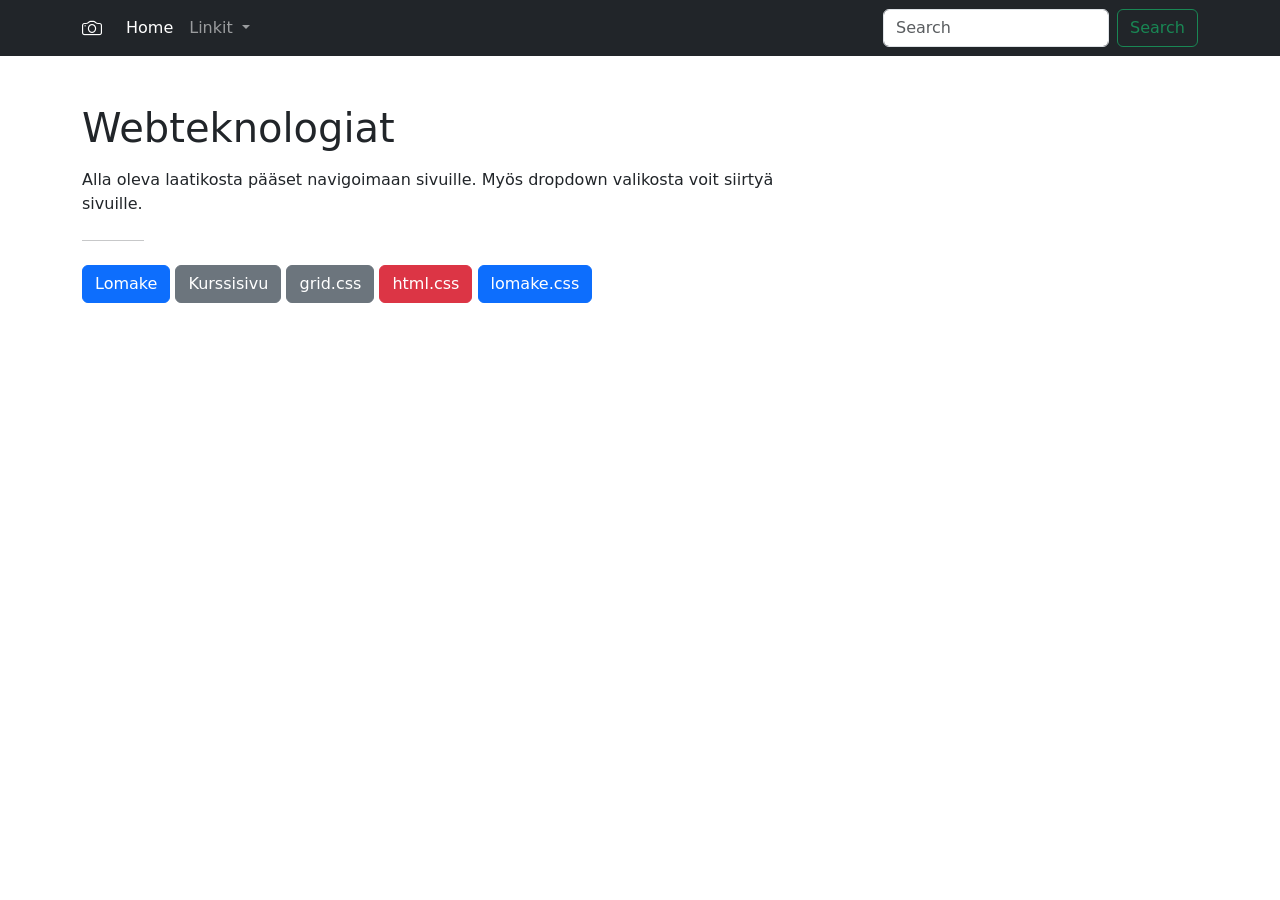
==== bootsrap/index.html @ ca5e43de "Add files via upload" ====
<!doctype html>
<html lang="en">

<head>
    <meta charset="utf-8">
    <meta name="viewport" content="width=device-width, initial-scale=1">
    <title>Bootstrap demo</title>
    <link href="https://cdn.jsdelivr.net/npm/bootstrap@5.3.8/dist/css/bootstrap.min.css" rel="stylesheet"
        integrity="sha384-sRIl4kxILFvY47J16cr9ZwB07vP4J8+LH7qKQnuqkuIAvNWLzeN8tE5YBujZqJLB" crossorigin="anonymous">
    <link rel="stylesheet" href="styles.css">
    <link rel="stylesheet" href="https://cdn.jsdelivr.net/npm/bootstrap-icons@1.11.3/font/bootstrap-icons.css"
        integrity="sha384-tViUnnbYAV00FLIhhi3v/dWt3Jxw4gZQcNoSCxCIFNJVCx7/D55/wXsrNIRANwdD" crossorigin="anonymous">
</head>

<body>
    <nav class="navbar navbar-expand-lg navbar-dark bg-dark">
        <div class="container">
            <a class="navbar-brand" href="#"><i class="bi bi-camera"></i></a>
            <button class="navbar-toggler" type="button" data-bs-toggle="collapse"
                data-bs-target="#navbarSupportedContent" aria-controls="navbarSupportedContent" aria-expanded="false"
                aria-label="Toggle navigation">
                <span class="navbar-toggler-icon"></span>
            </button>
            <div class="collapse navbar-collapse" id="navbarSupportedContent">
                <ul class="navbar-nav me-auto mb-2 mb-lg-0">
                    <li class="nav-item">
                        <a class="nav-link active" aria-current="page" href="#">Home</a>
                    </li>
                    <li class="nav-item dropdown">
                        <a class="nav-link dropdown-toggle" href="#" id="navbarDropdown" role="button"
                            data-bs-toggle="dropdown" aria-expanded="false">
                            Linkit
                        </a>
                        <ul class="dropdown-menu" aria-labelledby="navbarDropdown">
                            <li><a class="dropdown-item" href="lomake.html">Lomake</a></li>
                            <li><a class="dropdown-item" href="html.html">Kurssisivut</a></li>
                            <li>
                                
                        </ul>
                    </li>
                </ul>
                <form class="d-flex" role="search">
                    <input class="form-control me-2" type="search" placeholder="Search" aria-label="Search">
                    <button class="btn btn-outline-success" type="submit">Search</button>
                </form>
            </div>
        </div>
    </nav>

    <div class="container my-5">
        <h1>Webteknologiat</h1>
        <div class="col-lg-8 px-0">
            <p class="fs-5"></p>
            <p>Alla oleva laatikosta pääset navigoimaan sivuille. Myös dropdown valikosta voit siirtyä sivuille.</p>

            <hr class="col-1 my-4">

            <a href="lomake.html" class="btn btn-primary">Lomake</a>
            <a href="html.html" class="btn btn-secondary">Kurssisivu</a>
            <a href="css3/grid.css" class="btn btn-secondary">grid.css</a>
            <a href="css3/html.css" class="btn btn-danger">html.css</a>
            <a href="css3/lomake.css" class="btn btn-primary">lomake.css</a>
        </div>
    </div>

    <script src="https://cdn.jsdelivr.net/npm/bootstrap@5.3.8/dist/js/bootstrap.bundle.min.js"
        integrity="sha384-FKyoEForCGlyvwx9Hj09JcYn3nv7wiPVlz7YYwJrWVcXK/BmnVDxM+D2scQbITxI"
        crossorigin="anonymous"></script>
    <script src="main.js"></script>
</body>

</html>
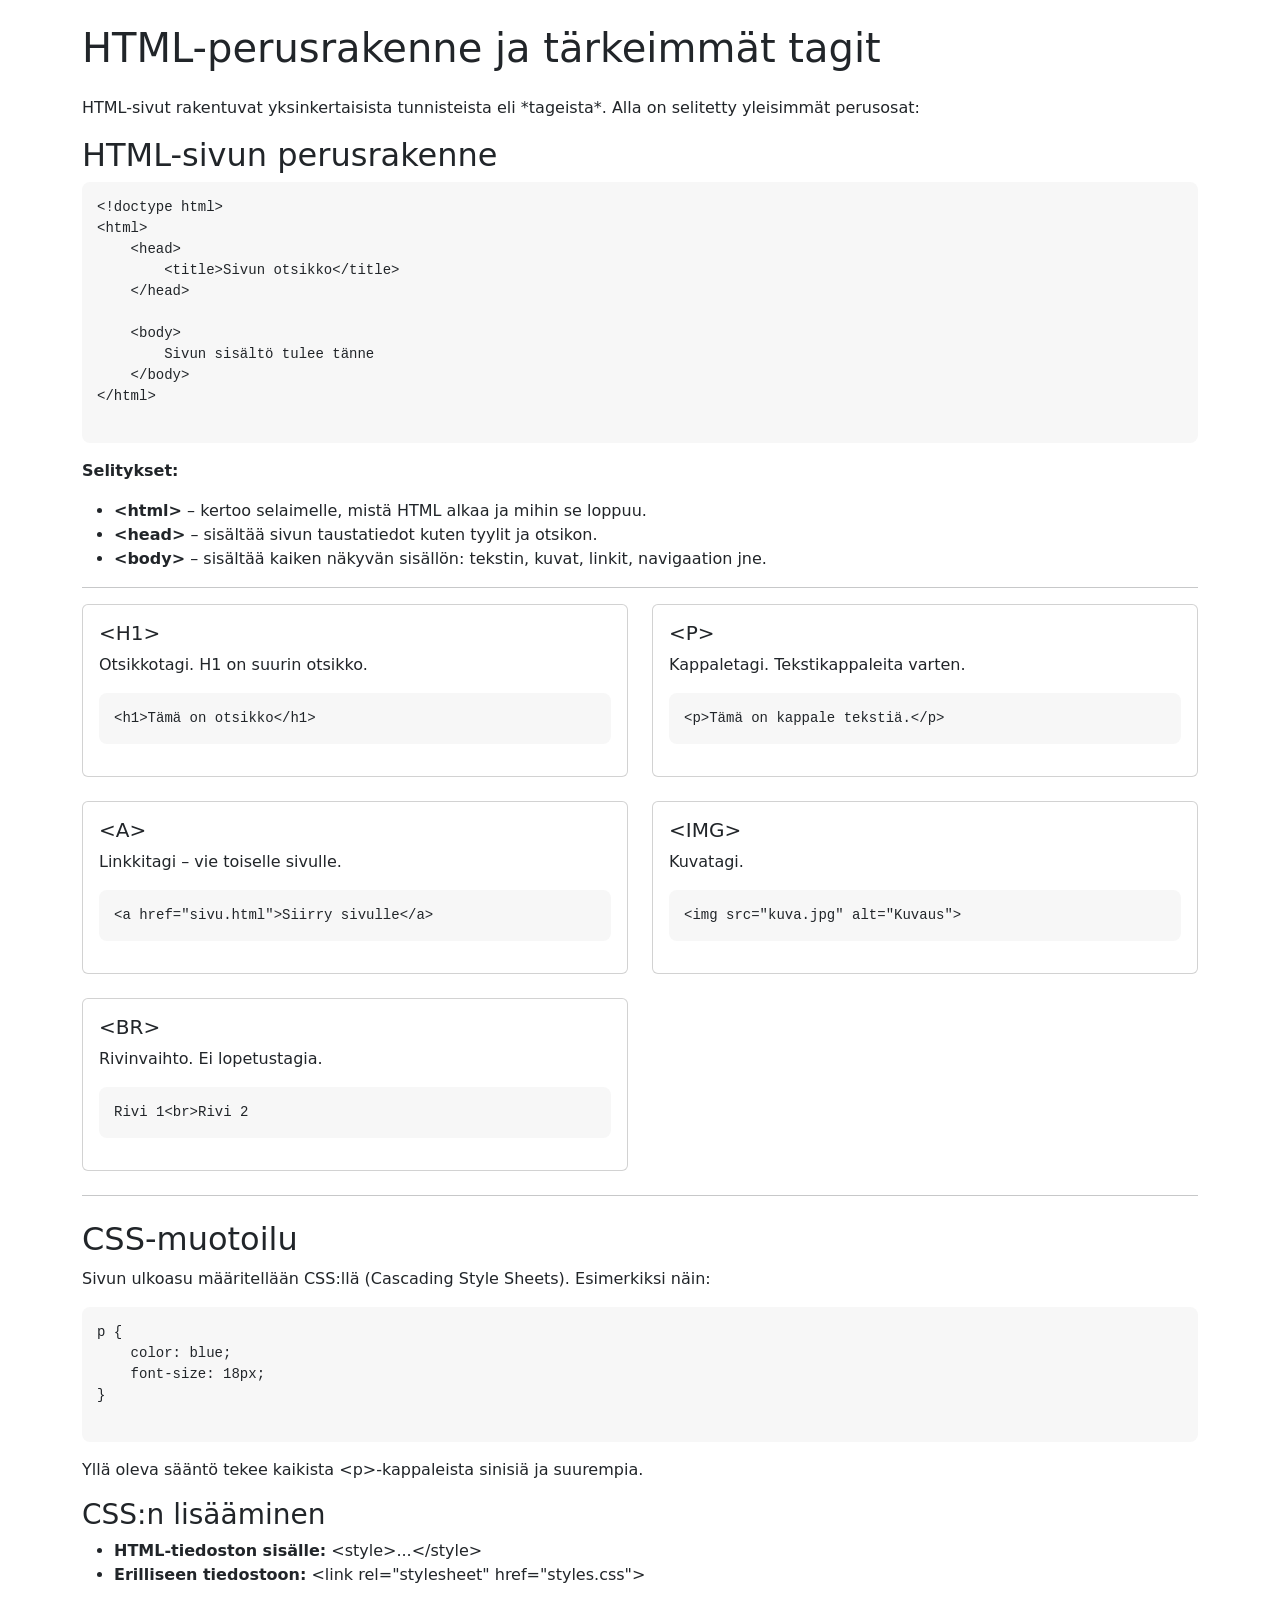
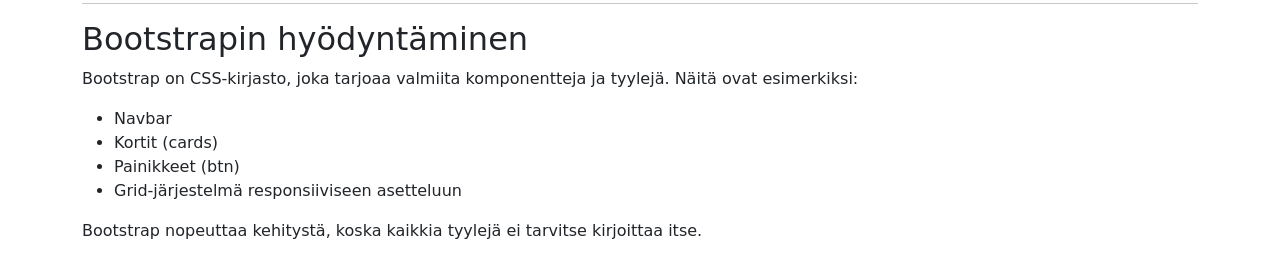
==== commit cb504108: "Revise Bootstrap demo page structure and content Updated the HTML structure and content for the Boot" ====
--- a/bootsrap/index.html
+++ b/bootsrap/index.html
@@ -1,72 +1,187 @@
 <!doctype html>
-<html lang="en">
+<html lang="fi">
 
 <head>
     <meta charset="utf-8">
     <meta name="viewport" content="width=device-width, initial-scale=1">
-    <title>Bootstrap demo</title>
-    <link href="https://cdn.jsdelivr.net/npm/bootstrap@5.3.8/dist/css/bootstrap.min.css" rel="stylesheet"
-        integrity="sha384-sRIl4kxILFvY47J16cr9ZwB07vP4J8+LH7qKQnuqkuIAvNWLzeN8tE5YBujZqJLB" crossorigin="anonymous">
-    <link rel="stylesheet" href="styles.css">
-    <link rel="stylesheet" href="https://cdn.jsdelivr.net/npm/bootstrap-icons@1.11.3/font/bootstrap-icons.css"
-        integrity="sha384-tViUnnbYAV00FLIhhi3v/dWt3Jxw4gZQcNoSCxCIFNJVCx7/D55/wXsrNIRANwdD" crossorigin="anonymous">
+    <title>HTML-opetussivu</title>
+
+    <!-- Bootstrap CSS -->
+    <link href="https://cdn.jsdelivr.net/npm/bootstrap@5.3.8/dist/css/bootstrap.min.css" rel="stylesheet">
+
+    <style>
+        pre {
+            background: #f7f7f7;
+            padding: 15px;
+            border-radius: 8px;
+        }
+    </style>
 </head>
 
 <body>
-    <nav class="navbar navbar-expand-lg navbar-dark bg-dark">
+
+    <!-- NAVbar navbar-expand-lg navbar-dark bg-dark">
         <div class="container">
-            <a class="navbar-brand" href="#"><i class="bi bi-camera"></i></a>
+            #HTML-Opas</a>
             <button class="navbar-toggler" type="button" data-bs-toggle="collapse"
-                data-bs-target="#navbarSupportedContent" aria-controls="navbarSupportedContent" aria-expanded="false"
+                data-bs-target="#navbar" aria-controls="navbar" aria-expanded="false"
                 aria-label="Toggle navigation">
                 <span class="navbar-toggler-icon"></span>
             </button>
-            <div class="collapse navbar-collapse" id="navbarSupportedContent">
-                <ul class="navbar-nav me-auto mb-2 mb-lg-0">
-                    <li class="nav-item">
-                        <a class="nav-link active" aria-current="page" href="#">Home</a>
-                    </li>
-                    <li class="nav-item dropdown">
-                        <a class="nav-link dropdown-toggle" href="#" id="navbarDropdown" role="button"
-                            data-bs-toggle="dropdown" aria-expanded="false">
-                            Linkit
-                        </a>
-                        <ul class="dropdown-menu" aria-labelledby="navbarDropdown">
-                            <li><a class="dropdown-item" href="lomake.html">Lomake</a></li>
-                            <li><a class="dropdown-item" href="html.html">Kurssisivut</a></li>
-                            <li>
-                                
-                        </ul>
-                    </li>
+
+            <div class="collapse navbar-collapse" id="navbar">
+                <ul class="navbar-nav me-auto">
+                    <li class="nav-item">index.htmlEtusivu</a></li>
+                    <li class="nav-item">lomake.htmlLomake</a></li>
+                    <li class="nav-item">html.htmlHTML-sivu</a></li>
                 </ul>
-                <form class="d-flex" role="search">
-                    <input class="form-control me-2" type="search" placeholder="Search" aria-label="Search">
-                    <button class="btn btn-outline-success" type="submit">Search</button>
-                </form>
             </div>
         </div>
     </nav>
 
-    <div class="container my-5">
-        <h1>Webteknologiat</h1>
-        <div class="col-lg-8 px-0">
-            <p class="fs-5"></p>
-            <p>Alla oleva laatikosta pääset navigoimaan sivuille. Myös dropdown valikosta voit siirtyä sivuille.</p>
+    <!-- SISÄLTÖ -->
+    <div class="container my-4">
 
-            <hr class="col-1 my-4">
+        <h1 class="mb-4">HTML-perusrakenne ja tärkeimmät tagit</h1>
 
-            <a href="lomake.html" class="btn btn-primary">Lomake</a>
-            <a href="html.html" class="btn btn-secondary">Kurssisivu</a>
-            <a href="css3/grid.css" class="btn btn-secondary">grid.css</a>
-            <a href="css3/html.css" class="btn btn-danger">html.css</a>
-            <a href="css3/lomake.css" class="btn btn-primary">lomake.css</a>
+        <p>
+            HTML-sivut rakentuvat yksinkertaisista tunnisteista eli *tageista*.  
+            Alla on selitetty yleisimmät perusosat:
+        </p>
+
+        <!-- HTML-perusrakenne -->
+        <h2>HTML-sivun perusrakenne</h2>
+
+        <pre>
+&lt;!doctype html&gt;
+&lt;html&gt;
+    &lt;head&gt;
+        &lt;title&gt;Sivun otsikko&lt;/title&gt;
+    &lt;/head&gt;
+
+    &lt;body&gt;
+        Sivun sisältö tulee tänne
+    &lt;/body&gt;
+&lt;/html&gt;
+        </pre>
+
+        <p><strong>Selitykset:</strong></p>
+        <ul>
+            <li><strong>&lt;html&gt;</strong> – kertoo selaimelle, mistä HTML alkaa ja mihin se loppuu.</li>
+            <li><strong>&lt;head&gt;</strong> – sisältää sivun taustatiedot kuten tyylit ja otsikon.</li>
+            <li><strong>&lt;body&gt;</strong> – sisältää kaiken näkyvän sisällön: tekstin, kuvat, linkit, navigaation jne.</li>
+        </ul>
+
+        <hr>
+
+        <!-- Kortit tageille -->
+        <div class="row row-cols-1 row-cols-md-2 g-4">
+
+            <div class="col">
+                <div class="card h-100">
+                    <div class="card-body">
+                        <h5 class="card-title">&lt;H1&gt;</h5>
+                        <p class="card-text">Otsikkotagi. H1 on suurin otsikko.</p>
+                        <pre>&lt;h1&gt;Tämä on otsikko&lt;/h1&gt;</pre>
+                    </div>
+                </div>
+            </div>
+
+            <div class="col">
+                <div class="card h-100">
+                    <div class="card-body">
+                        <h5 class="card-title">&lt;P&gt;</h5>
+                        <p class="card-text">Kappaletagi. Tekstikappaleita varten.</p>
+                        <pre>&lt;p&gt;Tämä on kappale tekstiä.&lt;/p&gt;</pre>
+                    </div>
+                </div>
+            </div>
+
+            <div class="col">
+                <div class="card h-100">
+                    <div class="card-body">
+                        <h5 class="card-title">&lt;A&gt;</h5>
+                        <p class="card-text">Linkkitagi – vie toiselle sivulle.</p>
+                        <pre>&lt;a href="sivu.html"&gt;Siirry sivulle&lt;/a&gt;</pre>
+                    </div>
+                </div>
+            </div>
+
+            <div class="col">
+                <div class="card h-100">
+                    <div class="card-body">
+                        <h5 class="card-title">&lt;IMG&gt;</h5>
+                        <p class="card-text">Kuvatagi.</p>
+                        <pre>&lt;img src="kuva.jpg" alt="Kuvaus"&gt;</pre>
+                    </div>
+                </div>
+            </div>
+
+            <div class="col">
+                <div class="card h-100">
+                    <div class="card-body">
+                        <h5 class="card-title">&lt;BR&gt;</h5>
+                        <p class="card-text">Rivinvaihto. Ei lopetustagia.</p>
+                        <pre>Rivi 1&lt;br&gt;Rivi 2</pre>
+                    </div>
+                </div>
+            </div>
+
         </div>
+
+        <hr class="my-4">
+
+        <!-- CSS selitys -->
+        <h2>CSS-muotoilu</h2>
+
+        <p>
+            Sivun ulkoasu määritellään CSS:llä (Cascading Style Sheets).  
+            Esimerkiksi näin:
+        </p>
+
+        <pre>
+p {
+    color: blue;
+    font-size: 18px;
+}
+        </pre>
+
+        <p>
+            Yllä oleva sääntö tekee kaikista &lt;p&gt;-kappaleista sinisiä ja suurempia.
+        </p>
+
+        <h3>CSS:n lisääminen</h3>
+        <ul>
+            <li><strong>HTML-tiedoston sisälle:</strong> &lt;style&gt;...&lt;/style&gt;</li>
+            <li><strong>Erilliseen tiedostoon:</strong> &lt;link rel="stylesheet" href="styles.css"&gt;</li>
+        </ul>
+
+        <hr>
+
+        <!-- Bootstrap selitys -->
+        <h2>Bootstrapin hyödyntäminen</h2>
+
+        <p>
+            Bootstrap on CSS-kirjasto, joka tarjoaa valmiita komponentteja ja tyylejä.  
+            Näitä ovat esimerkiksi:
+        </p>
+
+        <ul>
+            <li>Navbar</li>
+            <li>Kortit (cards)</li>
+            <li>Painikkeet (btn)</li>
+            <li>Grid-järjestelmä responsiiviseen asetteluun</li>
+        </ul>
+
+        <p>
+            Bootstrap nopeuttaa kehitystä, koska kaikkia tyylejä ei tarvitse kirjoittaa itse.
+        </p>
+
     </div>
 
-    <script src="https://cdn.jsdelivr.net/npm/bootstrap@5.3.8/dist/js/bootstrap.bundle.min.js"
-        integrity="sha384-FKyoEForCGlyvwx9Hj09JcYn3nv7wiPVlz7YYwJrWVcXK/BmnVDxM+D2scQbITxI"
-        crossorigin="anonymous"></script>
-    <script src="main.js"></script>
+    <!-- Bootstrap JS -->
+    <script src="https://cdn.jsdelivr.net/npm/bootstrap@5.3.8/dist/js/bootstrap.bundle.min.js"></script>
+
 </body>
 
-</html>+</html>
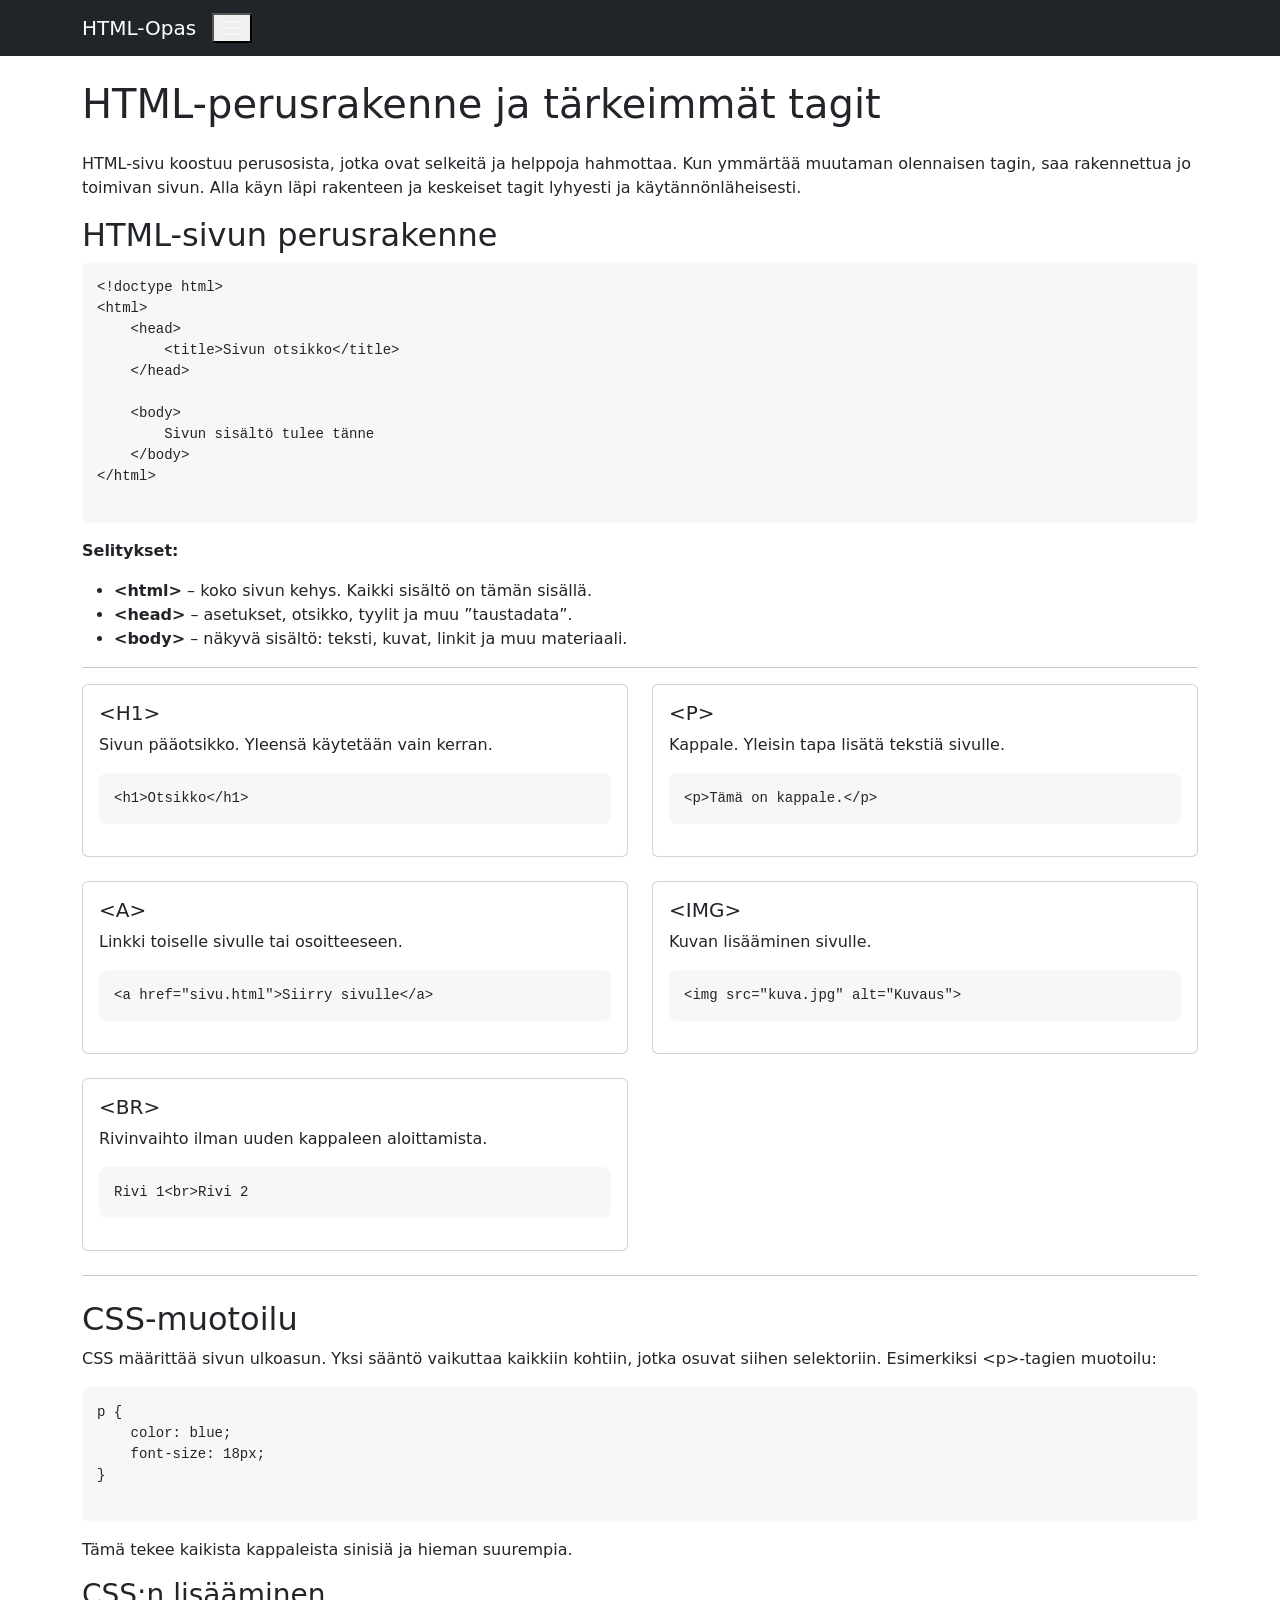
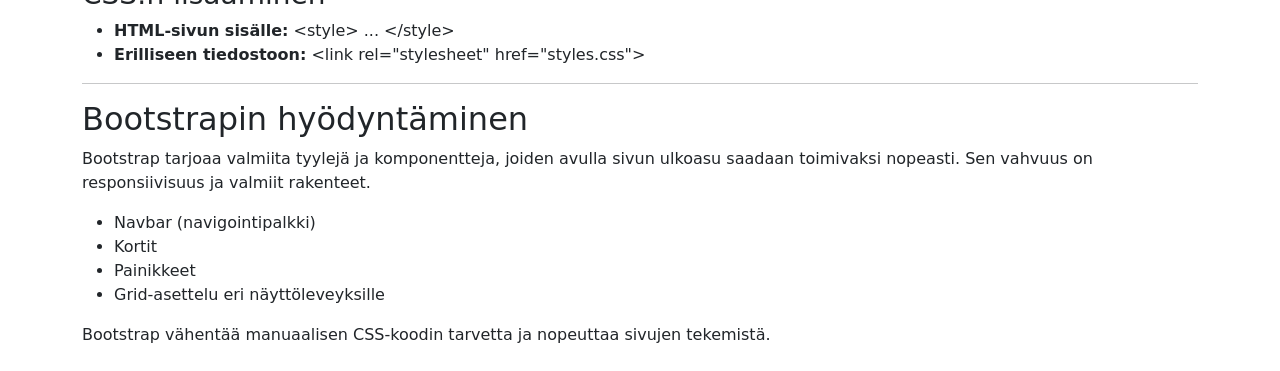
==== commit c2e46a3e: "Valmis bootstrap" ====
--- a/bootsrap/index.html
+++ b/bootsrap/index.html
@@ -20,11 +20,11 @@
 
 <body>
 
-    <!-- NAVbar navbar-expand-lg navbar-dark bg-dark">
+    <!-- NAVIGOINTIPALKki -->
+    <nav class="navbar navbar-expand-lg navbar-dark bg-dark">
         <div class="container">
-            #HTML-Opas</a>
-            <button class="navbar-toggler" type="button" data-bs-toggle="collapse"
-                data-bs-target="#navbar" aria-controls="navbar" aria-expanded="false"
+            <a class="navbar-brand" href="#">HTML-Opas</a>
+            <button class           data-bs-target="#navbar" aria-controls="navbar" aria-expanded="false"
                 aria-label="Toggle navigation">
                 <span class="navbar-toggler-icon"></span>
             </button>
@@ -45,8 +45,9 @@
         <h1 class="mb-4">HTML-perusrakenne ja tärkeimmät tagit</h1>
 
         <p>
-            HTML-sivut rakentuvat yksinkertaisista tunnisteista eli *tageista*.  
-            Alla on selitetty yleisimmät perusosat:
+            HTML-sivu koostuu perusosista, jotka ovat selkeitä ja helppoja hahmottaa.  
+            Kun ymmärtää muutaman olennaisen tagin, saa rakennettua jo toimivan sivun.  
+            Alla käyn läpi rakenteen ja keskeiset tagit lyhyesti ja käytännönläheisesti.
         </p>
 
         <!-- HTML-perusrakenne -->
@@ -67,9 +68,9 @@
 
         <p><strong>Selitykset:</strong></p>
         <ul>
-            <li><strong>&lt;html&gt;</strong> – kertoo selaimelle, mistä HTML alkaa ja mihin se loppuu.</li>
-            <li><strong>&lt;head&gt;</strong> – sisältää sivun taustatiedot kuten tyylit ja otsikon.</li>
-            <li><strong>&lt;body&gt;</strong> – sisältää kaiken näkyvän sisällön: tekstin, kuvat, linkit, navigaation jne.</li>
+            <li><strong>&lt;html&gt;</strong> – koko sivun kehys. Kaikki sisältö on tämän sisällä.</li>
+            <li><strong>&lt;head&gt;</strong> – asetukset, otsikko, tyylit ja muu ”taustadata”.</li>
+            <li><strong>&lt;body&gt;</strong> – näkyvä sisältö: teksti, kuvat, linkit ja muu materiaali.</li>
         </ul>
 
         <hr>
@@ -81,8 +82,8 @@
                 <div class="card h-100">
                     <div class="card-body">
                         <h5 class="card-title">&lt;H1&gt;</h5>
-                        <p class="card-text">Otsikkotagi. H1 on suurin otsikko.</p>
-                        <pre>&lt;h1&gt;Tämä on otsikko&lt;/h1&gt;</pre>
+                        <p class="card-text">Sivun pääotsikko. Yleensä käytetään vain kerran.</p>
+                        <pre>&lt;h1&gt;Otsikko&lt;/h1&gt;</pre>
                     </div>
                 </div>
             </div>
@@ -91,8 +92,8 @@
                 <div class="card h-100">
                     <div class="card-body">
                         <h5 class="card-title">&lt;P&gt;</h5>
-                        <p class="card-text">Kappaletagi. Tekstikappaleita varten.</p>
-                        <pre>&lt;p&gt;Tämä on kappale tekstiä.&lt;/p&gt;</pre>
+                        <p class="card-text">Kappale. Yleisin tapa lisätä tekstiä sivulle.</p>
+                        <pre>&lt;p&gt;Tämä on kappale.&lt;/p&gt;</pre>
                     </div>
                 </div>
             </div>
@@ -101,7 +102,7 @@
                 <div class="card h-100">
                     <div class="card-body">
                         <h5 class="card-title">&lt;A&gt;</h5>
-                        <p class="card-text">Linkkitagi – vie toiselle sivulle.</p>
+                        <p class="card-text">Linkki toiselle sivulle tai osoitteeseen.</p>
                         <pre>&lt;a href="sivu.html"&gt;Siirry sivulle&lt;/a&gt;</pre>
                     </div>
                 </div>
@@ -111,7 +112,7 @@
                 <div class="card h-100">
                     <div class="card-body">
                         <h5 class="card-title">&lt;IMG&gt;</h5>
-                        <p class="card-text">Kuvatagi.</p>
+                        <p class="card-text">Kuvan lisääminen sivulle.</p>
                         <pre>&lt;img src="kuva.jpg" alt="Kuvaus"&gt;</pre>
                     </div>
                 </div>
@@ -121,7 +122,7 @@
                 <div class="card h-100">
                     <div class="card-body">
                         <h5 class="card-title">&lt;BR&gt;</h5>
-                        <p class="card-text">Rivinvaihto. Ei lopetustagia.</p>
+                        <p class="card-text">Rivinvaihto ilman uuden kappaleen aloittamista.</p>
                         <pre>Rivi 1&lt;br&gt;Rivi 2</pre>
                     </div>
                 </div>
@@ -135,8 +136,8 @@
         <h2>CSS-muotoilu</h2>
 
         <p>
-            Sivun ulkoasu määritellään CSS:llä (Cascading Style Sheets).  
-            Esimerkiksi näin:
+            CSS määrittää sivun ulkoasun. Yksi sääntö vaikuttaa kaikkiin kohtiin, jotka osuvat siihen selektoriin.  
+            Esimerkiksi &lt;p&gt;-tagien muotoilu:
         </p>
 
         <pre>
@@ -147,12 +148,12 @@
         </pre>
 
         <p>
-            Yllä oleva sääntö tekee kaikista &lt;p&gt;-kappaleista sinisiä ja suurempia.
+            Tämä tekee kaikista kappaleista sinisiä ja hieman suurempia.
         </p>
 
         <h3>CSS:n lisääminen</h3>
         <ul>
-            <li><strong>HTML-tiedoston sisälle:</strong> &lt;style&gt;...&lt;/style&gt;</li>
+            <li><strong>HTML-sivun sisälle:</strong> &lt;style&gt; ... &lt;/style&gt;</li>
             <li><strong>Erilliseen tiedostoon:</strong> &lt;link rel="stylesheet" href="styles.css"&gt;</li>
         </ul>
 
@@ -162,19 +163,19 @@
         <h2>Bootstrapin hyödyntäminen</h2>
 
         <p>
-            Bootstrap on CSS-kirjasto, joka tarjoaa valmiita komponentteja ja tyylejä.  
-            Näitä ovat esimerkiksi:
+            Bootstrap tarjoaa valmiita tyylejä ja komponentteja, joiden avulla sivun ulkoasu saadaan toimivaksi nopeasti.  
+            Sen vahvuus on responsiivisuus ja valmiit rakenteet.
         </p>
 
         <ul>
-            <li>Navbar</li>
-            <li>Kortit (cards)</li>
-            <li>Painikkeet (btn)</li>
-            <li>Grid-järjestelmä responsiiviseen asetteluun</li>
+            <li>Navbar (navigointipalkki)</li>
+            <li>Kortit</li>
+            <li>Painikkeet</li>
+            <li>Grid-asettelu eri näyttöleveyksille</li>
         </ul>
 
         <p>
-            Bootstrap nopeuttaa kehitystä, koska kaikkia tyylejä ei tarvitse kirjoittaa itse.
+            Bootstrap vähentää manuaalisen CSS-koodin tarvetta ja nopeuttaa sivujen tekemistä.
         </p>
 
     </div>
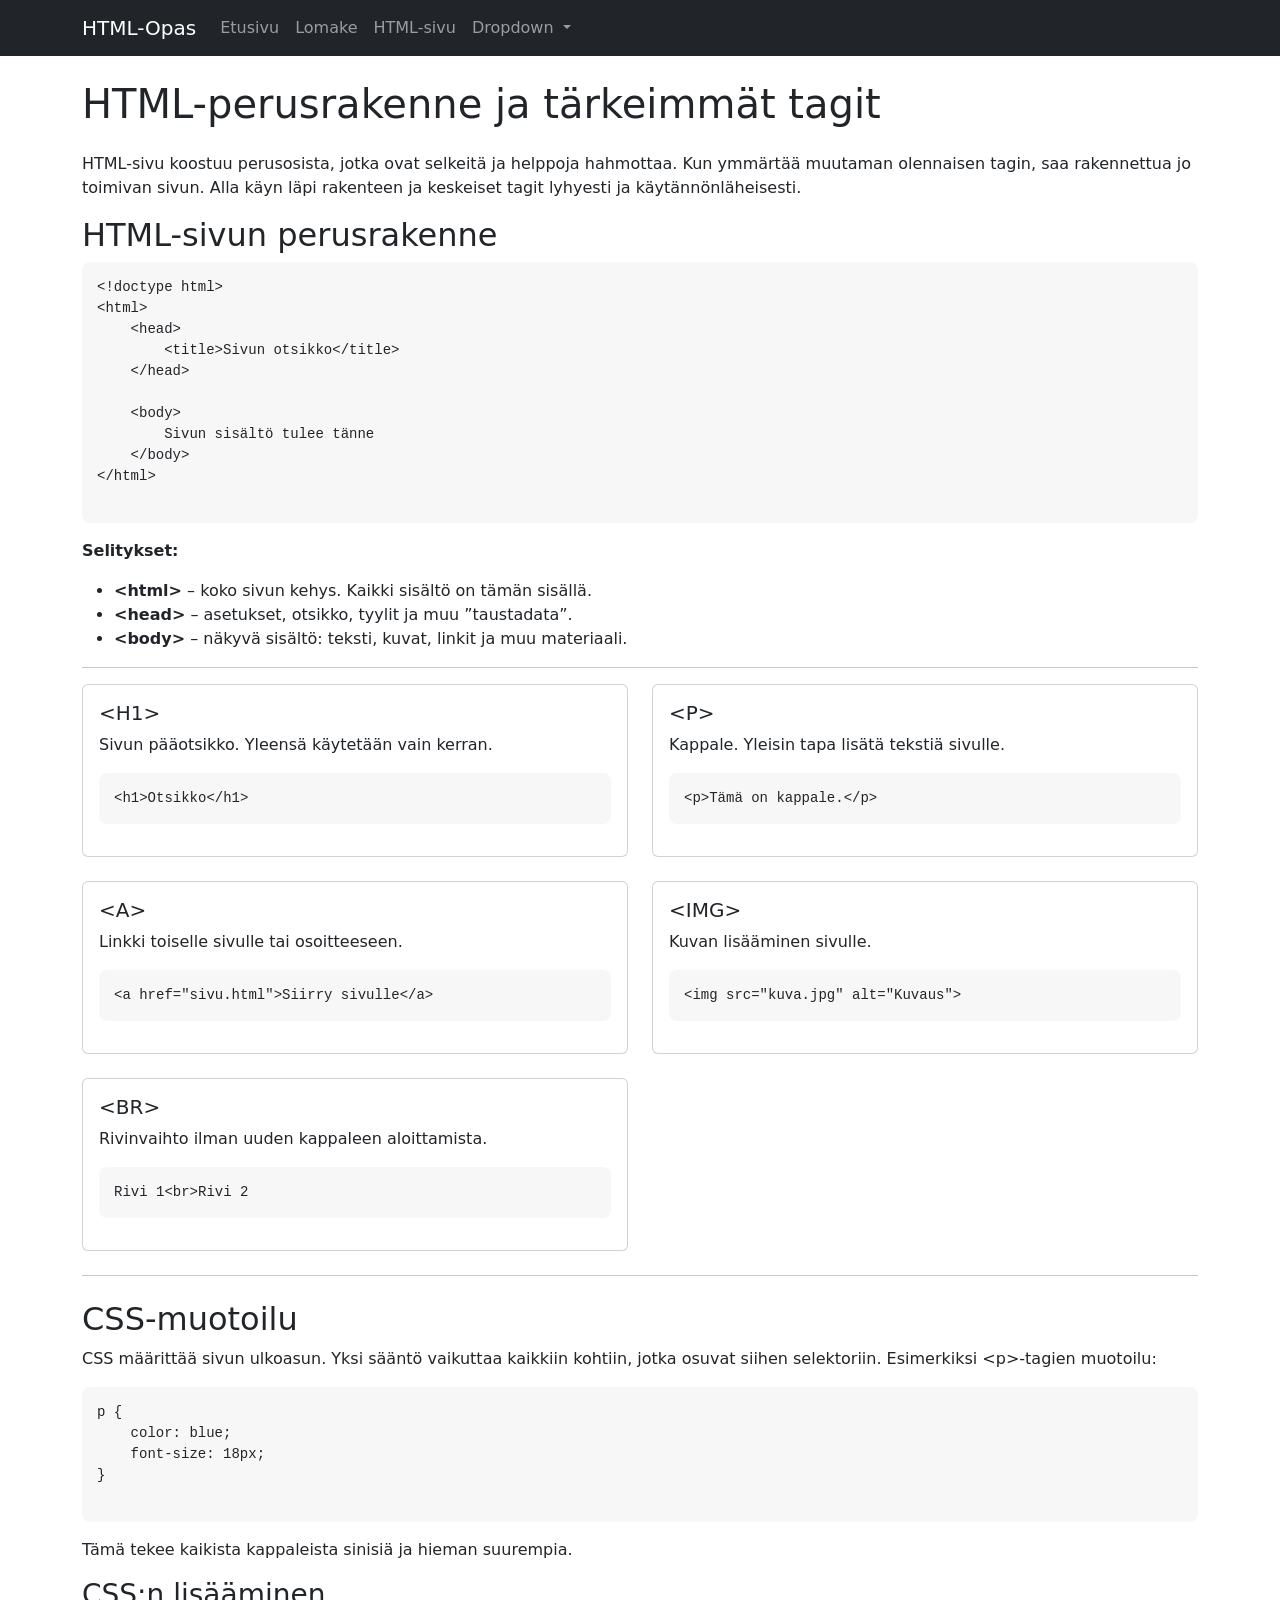
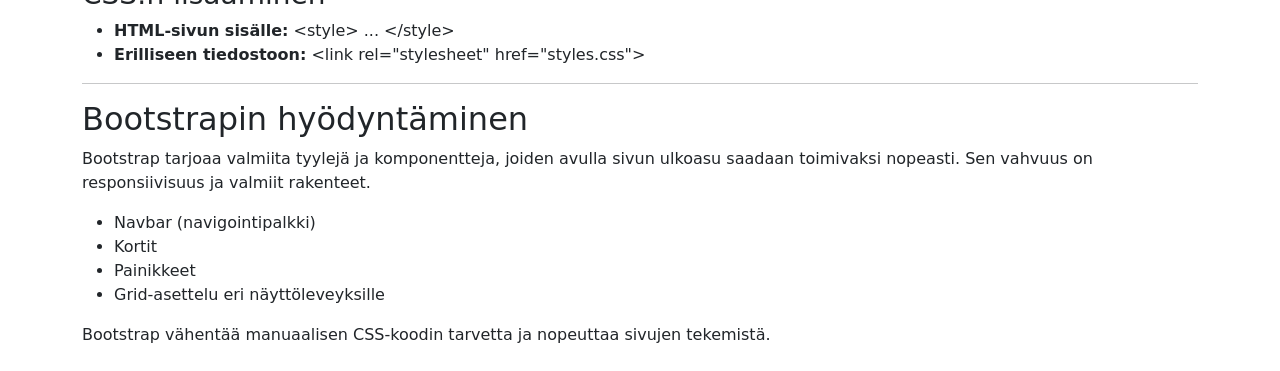
==== commit d7a6afea: "Correct navbar button and add dropdown menu Fixed navbar button class and added dropdown functionali" ====
--- a/bootsrap/index.html
+++ b/bootsrap/index.html
@@ -23,18 +23,46 @@
     <!-- NAVIGOINTIPALKki -->
     <nav class="navbar navbar-expand-lg navbar-dark bg-dark">
         <div class="container">
+
             <a class="navbar-brand" href="#">HTML-Opas</a>
-            <button class           data-bs-target="#navbar" aria-controls="navbar" aria-expanded="false"
-                aria-label="Toggle navigation">
+
+            <!-- TÄMÄ KORJATTU! -->
+            <button class="navbar-toggler" type="button" data-bs-toggle="collapse" data-bs-target="#navbar"
+                aria-controls="navbar" aria-expanded="false" aria-label="Toggle navigation">
                 <span class="navbar-toggler-icon"></span>
             </button>
 
             <div class="collapse navbar-collapse" id="navbar">
+
                 <ul class="navbar-nav me-auto">
-                    <li class="nav-item">index.htmlEtusivu</a></li>
-                    <li class="nav-item">lomake.htmlLomake</a></li>
-                    <li class="nav-item">html.htmlHTML-sivu</a></li>
-                </ul>
+
+                    <li class="nav-item">
+                        <a class="nav-link" href="index.html">Etusivu</a>
+                    </li>
+
+                    <li class="nav-item">
+                        <a class="nav-link" href="lomake.html">Lomake</a>
+                    </li>
+
+                    <li class="nav-item">
+                        <a class="nav-link" href="html.html">HTML-sivu</a>
+                    </li>
+                    <li class="nav-item dropdown">
+                        <a class="nav-link dropdown-toggle" href="#" id="dropdownMenu" role="button"
+                            data-bs-toggle="dropdown" aria-expanded="false">
+                            Dropdown
+                        </a>
+
+                        <ul class="dropdown-menu" aria-labelledby="dropdownMenu">
+                            <li>
+                                <p class="dropdown-item-text" style="white-space: normal; max-width: 250px;">
+                                    Dropdown on avattava valikko, jota käytetään navigaatiossa piilottamaan useita
+                                    valintoja yhden otsikon alle. Bootstrapin omat luokat huolehtivat sen toiminnasta.
+                                </p>
+                            </li>
+                        </ul>
+                    </li>
+
             </div>
         </div>
     </nav>
@@ -45,8 +73,8 @@
         <h1 class="mb-4">HTML-perusrakenne ja tärkeimmät tagit</h1>
 
         <p>
-            HTML-sivu koostuu perusosista, jotka ovat selkeitä ja helppoja hahmottaa.  
-            Kun ymmärtää muutaman olennaisen tagin, saa rakennettua jo toimivan sivun.  
+            HTML-sivu koostuu perusosista, jotka ovat selkeitä ja helppoja hahmottaa.
+            Kun ymmärtää muutaman olennaisen tagin, saa rakennettua jo toimivan sivun.
             Alla käyn läpi rakenteen ja keskeiset tagit lyhyesti ja käytännönläheisesti.
         </p>
 
@@ -136,7 +164,7 @@
         <h2>CSS-muotoilu</h2>
 
         <p>
-            CSS määrittää sivun ulkoasun. Yksi sääntö vaikuttaa kaikkiin kohtiin, jotka osuvat siihen selektoriin.  
+            CSS määrittää sivun ulkoasun. Yksi sääntö vaikuttaa kaikkiin kohtiin, jotka osuvat siihen selektoriin.
             Esimerkiksi &lt;p&gt;-tagien muotoilu:
         </p>
 
@@ -163,7 +191,8 @@
         <h2>Bootstrapin hyödyntäminen</h2>
 
         <p>
-            Bootstrap tarjoaa valmiita tyylejä ja komponentteja, joiden avulla sivun ulkoasu saadaan toimivaksi nopeasti.  
+            Bootstrap tarjoaa valmiita tyylejä ja komponentteja, joiden avulla sivun ulkoasu saadaan toimivaksi
+            nopeasti.
             Sen vahvuus on responsiivisuus ja valmiit rakenteet.
         </p>
 
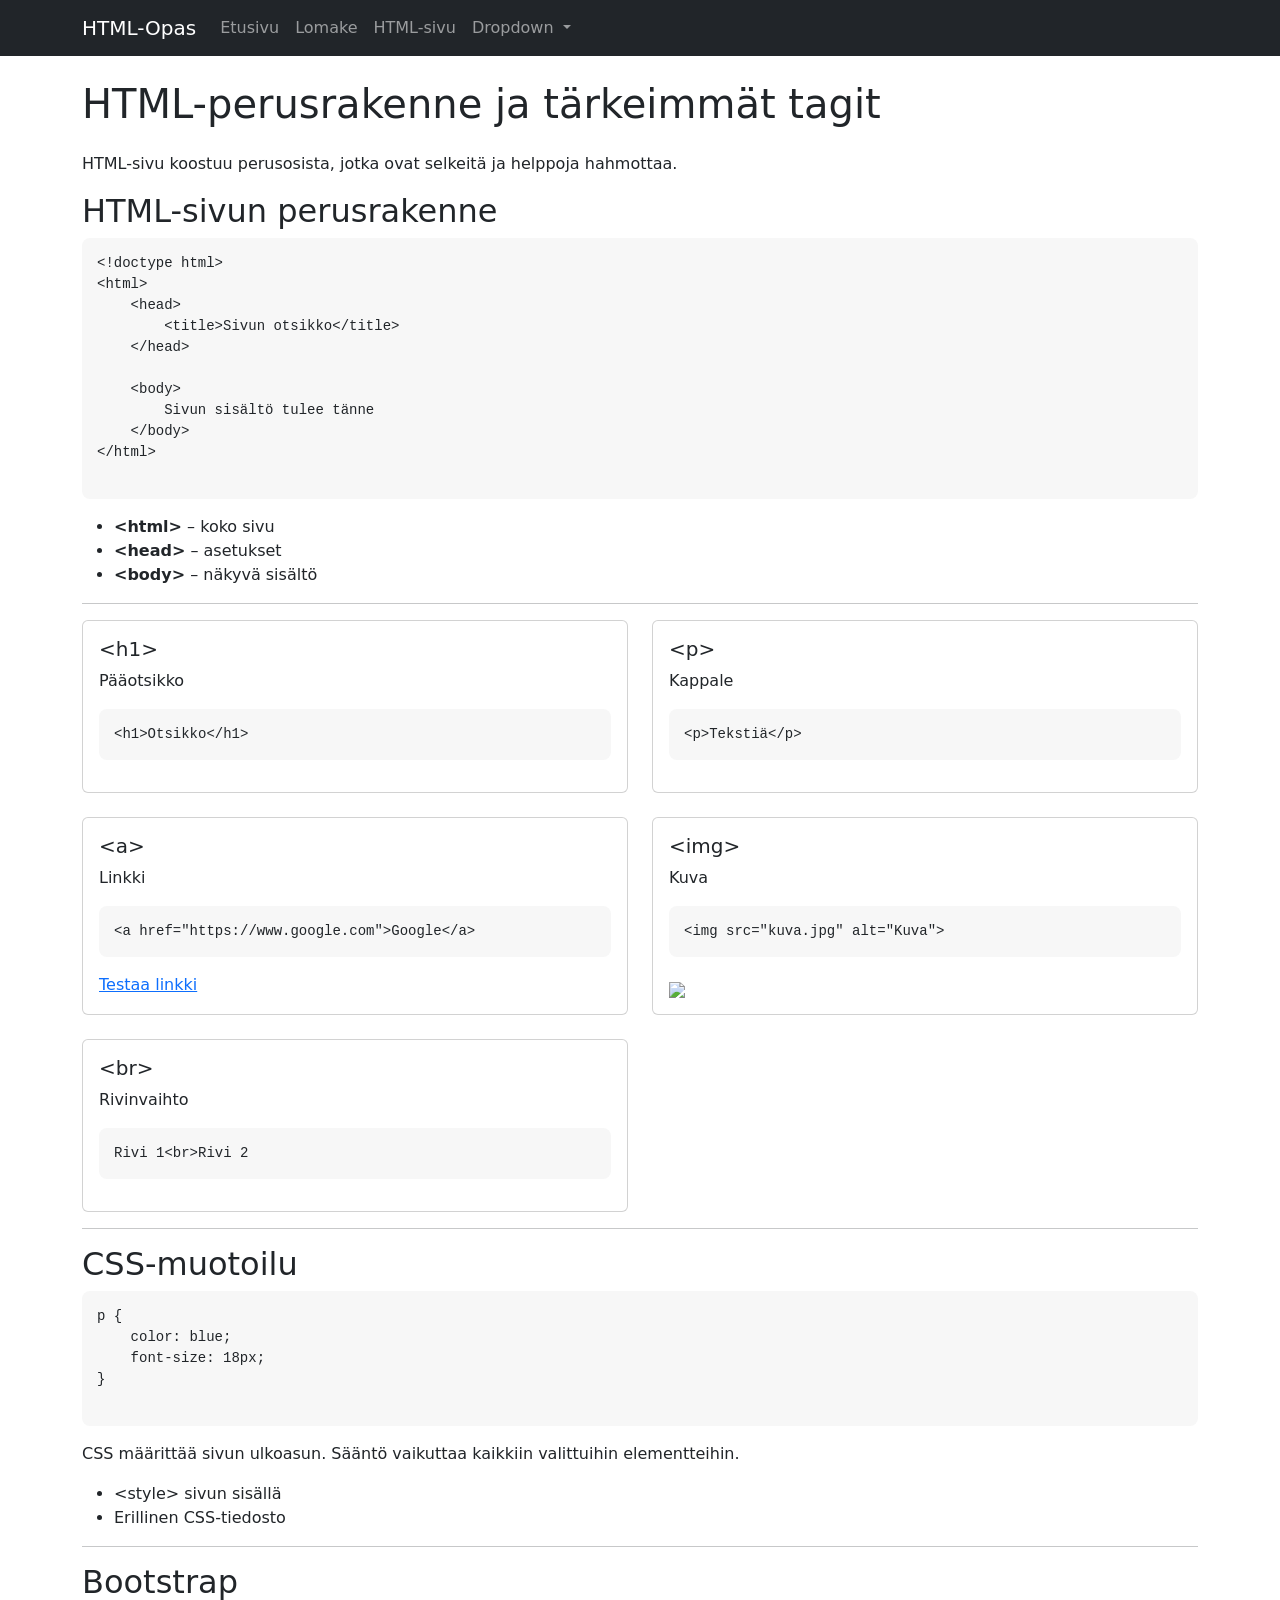
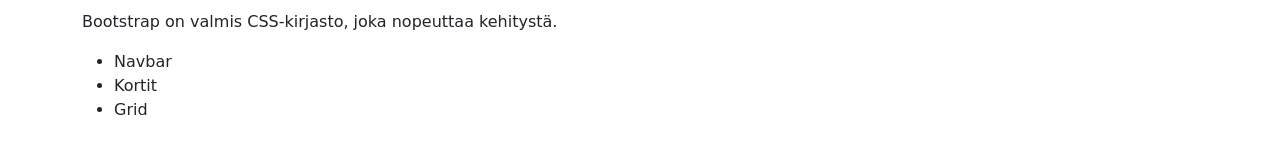
==== commit 89732b5e: "Update index.html" ====
--- a/bootsrap/index.html
+++ b/bootsrap/index.html
@@ -20,15 +20,13 @@
 
 <body>
 
-    <!-- NAVIGOINTIPALKki -->
+    <!-- NAVIGOINTIPALKKI -->
     <nav class="navbar navbar-expand-lg navbar-dark bg-dark">
         <div class="container">
 
-            <a class="navbar-brand" href="#">HTML-Opas</a>
-
-            <!-- TÄMÄ KORJATTU! -->
-            <button class="navbar-toggler" type="button" data-bs-toggle="collapse" data-bs-target="#navbar"
-                aria-controls="navbar" aria-expanded="false" aria-label="Toggle navigation">
+            <a class="navbar-brand" href="https://guoppi.github.io/Webteknologiat26/">HTML-Opas</a>
+
+            <button class="navbar-toggler" type="button" data-bs-toggle="collapse" data-bs-target="#navbar">
                 <span class="navbar-toggler-icon"></span>
             </button>
 
@@ -37,32 +35,34 @@
                 <ul class="navbar-nav me-auto">
 
                     <li class="nav-item">
-                        <a class="nav-link" href="index.html">Etusivu</a>
+                        <a class="nav-link" href="https://guoppi.github.io/Webteknologiat26/">Etusivu</a>
                     </li>
 
                     <li class="nav-item">
-                        <a class="nav-link" href="lomake.html">Lomake</a>
+                        <a class="nav-link" href="https://guoppi.github.io/Webteknologiat26/lomake.html">Lomake</a>
                     </li>
 
                     <li class="nav-item">
-                        <a class="nav-link" href="html.html">HTML-sivu</a>
-                    </li>
+                        <a class="nav-link" href="https://guoppi.github.io/Webteknologiat26/html.html">HTML-sivu</a>
+                    </li>
+
                     <li class="nav-item dropdown">
                         <a class="nav-link dropdown-toggle" href="#" id="dropdownMenu" role="button"
-                            data-bs-toggle="dropdown" aria-expanded="false">
+                            data-bs-toggle="dropdown">
                             Dropdown
                         </a>
 
-                        <ul class="dropdown-menu" aria-labelledby="dropdownMenu">
+                        <ul class="dropdown-menu">
                             <li>
                                 <p class="dropdown-item-text" style="white-space: normal; max-width: 250px;">
                                     Dropdown on avattava valikko, jota käytetään navigaatiossa piilottamaan useita
-                                    valintoja yhden otsikon alle. Bootstrapin omat luokat huolehtivat sen toiminnasta.
+                                    valintoja yhden otsikon alle.
                                 </p>
                             </li>
                         </ul>
                     </li>
 
+                </ul>
             </div>
         </div>
     </nav>
@@ -74,11 +74,9 @@
 
         <p>
             HTML-sivu koostuu perusosista, jotka ovat selkeitä ja helppoja hahmottaa.
-            Kun ymmärtää muutaman olennaisen tagin, saa rakennettua jo toimivan sivun.
-            Alla käyn läpi rakenteen ja keskeiset tagit lyhyesti ja käytännönläheisesti.
         </p>
 
-        <!-- HTML-perusrakenne -->
+        <!-- PERUSRAKENNE -->
         <h2>HTML-sivun perusrakenne</h2>
 
         <pre>
@@ -94,23 +92,22 @@
 &lt;/html&gt;
         </pre>
 
-        <p><strong>Selitykset:</strong></p>
         <ul>
-            <li><strong>&lt;html&gt;</strong> – koko sivun kehys. Kaikki sisältö on tämän sisällä.</li>
-            <li><strong>&lt;head&gt;</strong> – asetukset, otsikko, tyylit ja muu ”taustadata”.</li>
-            <li><strong>&lt;body&gt;</strong> – näkyvä sisältö: teksti, kuvat, linkit ja muu materiaali.</li>
+            <li><strong>&lt;html&gt;</strong> – koko sivu</li>
+            <li><strong>&lt;head&gt;</strong> – asetukset</li>
+            <li><strong>&lt;body&gt;</strong> – näkyvä sisältö</li>
         </ul>
 
         <hr>
 
-        <!-- Kortit tageille -->
+        <!-- TAGIT -->
         <div class="row row-cols-1 row-cols-md-2 g-4">
 
             <div class="col">
                 <div class="card h-100">
                     <div class="card-body">
-                        <h5 class="card-title">&lt;H1&gt;</h5>
-                        <p class="card-text">Sivun pääotsikko. Yleensä käytetään vain kerran.</p>
+                        <h5>&lt;h1&gt;</h5>
+                        <p>Pääotsikko</p>
                         <pre>&lt;h1&gt;Otsikko&lt;/h1&gt;</pre>
                     </div>
                 </div>
@@ -119,38 +116,40 @@
             <div class="col">
                 <div class="card h-100">
                     <div class="card-body">
-                        <h5 class="card-title">&lt;P&gt;</h5>
-                        <p class="card-text">Kappale. Yleisin tapa lisätä tekstiä sivulle.</p>
-                        <pre>&lt;p&gt;Tämä on kappale.&lt;/p&gt;</pre>
-                    </div>
-                </div>
-            </div>
-
-            <div class="col">
-                <div class="card h-100">
-                    <div class="card-body">
-                        <h5 class="card-title">&lt;A&gt;</h5>
-                        <p class="card-text">Linkki toiselle sivulle tai osoitteeseen.</p>
-                        <pre>&lt;a href="sivu.html"&gt;Siirry sivulle&lt;/a&gt;</pre>
-                    </div>
-                </div>
-            </div>
-
-            <div class="col">
-                <div class="card h-100">
-                    <div class="card-body">
-                        <h5 class="card-title">&lt;IMG&gt;</h5>
-                        <p class="card-text">Kuvan lisääminen sivulle.</p>
-                        <pre>&lt;img src="kuva.jpg" alt="Kuvaus"&gt;</pre>
-                    </div>
-                </div>
-            </div>
-
-            <div class="col">
-                <div class="card h-100">
-                    <div class="card-body">
-                        <h5 class="card-title">&lt;BR&gt;</h5>
-                        <p class="card-text">Rivinvaihto ilman uuden kappaleen aloittamista.</p>
+                        <h5>&lt;p&gt;</h5>
+                        <p>Kappale</p>
+                        <pre>&lt;p&gt;Tekstiä&lt;/p&gt;</pre>
+                    </div>
+                </div>
+            </div>
+
+            <div class="col">
+                <div class="card h-100">
+                    <div class="card-body">
+                        <h5>&lt;a&gt;</h5>
+                        <p>Linkki</p>
+                        <pre>&lt;a href="https://www.google.com"&gt;Google&lt;/a&gt;</pre>
+                        <a href="https://www.google.com" target="_blank">Testaa linkki</a>
+                    </div>
+                </div>
+            </div>
+
+            <div class="col">
+                <div class="card h-100">
+                    <div class="card-body">
+                        <h5>&lt;img&gt;</h5>
+                        <p>Kuva</p>
+                        <pre>&lt;img src="kuva.jpg" alt="Kuva"&gt;</pre>
+                        <img src="https://picsum.photos/200" class="img-fluid mt-2">
+                    </div>
+                </div>
+            </div>
+
+            <div class="col">
+                <div class="card h-100">
+                    <div class="card-body">
+                        <h5>&lt;br&gt;</h5>
+                        <p>Rivinvaihto</p>
                         <pre>Rivi 1&lt;br&gt;Rivi 2</pre>
                     </div>
                 </div>
@@ -158,15 +157,10 @@
 
         </div>
 
-        <hr class="my-4">
-
-        <!-- CSS selitys -->
+        <hr>
+
+        <!-- CSS -->
         <h2>CSS-muotoilu</h2>
-
-        <p>
-            CSS määrittää sivun ulkoasun. Yksi sääntö vaikuttaa kaikkiin kohtiin, jotka osuvat siihen selektoriin.
-            Esimerkiksi &lt;p&gt;-tagien muotoilu:
-        </p>
 
         <pre>
 p {
@@ -176,42 +170,32 @@
         </pre>
 
         <p>
-            Tämä tekee kaikista kappaleista sinisiä ja hieman suurempia.
+            CSS määrittää sivun ulkoasun. Sääntö vaikuttaa kaikkiin valittuihin elementteihin.
         </p>
 
-        <h3>CSS:n lisääminen</h3>
         <ul>
-            <li><strong>HTML-sivun sisälle:</strong> &lt;style&gt; ... &lt;/style&gt;</li>
-            <li><strong>Erilliseen tiedostoon:</strong> &lt;link rel="stylesheet" href="styles.css"&gt;</li>
+            <li>&lt;style&gt; sivun sisällä</li>
+            <li>Erillinen CSS-tiedosto</li>
         </ul>
 
         <hr>
 
-        <!-- Bootstrap selitys -->
-        <h2>Bootstrapin hyödyntäminen</h2>
+        <!-- BOOTSTRAP -->
+        <h2>Bootstrap</h2>
 
         <p>
-            Bootstrap tarjoaa valmiita tyylejä ja komponentteja, joiden avulla sivun ulkoasu saadaan toimivaksi
-            nopeasti.
-            Sen vahvuus on responsiivisuus ja valmiit rakenteet.
+            Bootstrap on valmis CSS-kirjasto, joka nopeuttaa kehitystä.
         </p>
 
         <ul>
-            <li>Navbar (navigointipalkki)</li>
+            <li>Navbar</li>
             <li>Kortit</li>
-            <li>Painikkeet</li>
-            <li>Grid-asettelu eri näyttöleveyksille</li>
+            <li>Grid</li>
         </ul>
 
-        <p>
-            Bootstrap vähentää manuaalisen CSS-koodin tarvetta ja nopeuttaa sivujen tekemistä.
-        </p>
-
     </div>
 
-    <!-- Bootstrap JS -->
     <script src="https://cdn.jsdelivr.net/npm/bootstrap@5.3.8/dist/js/bootstrap.bundle.min.js"></script>
 
 </body>
-
 </html>
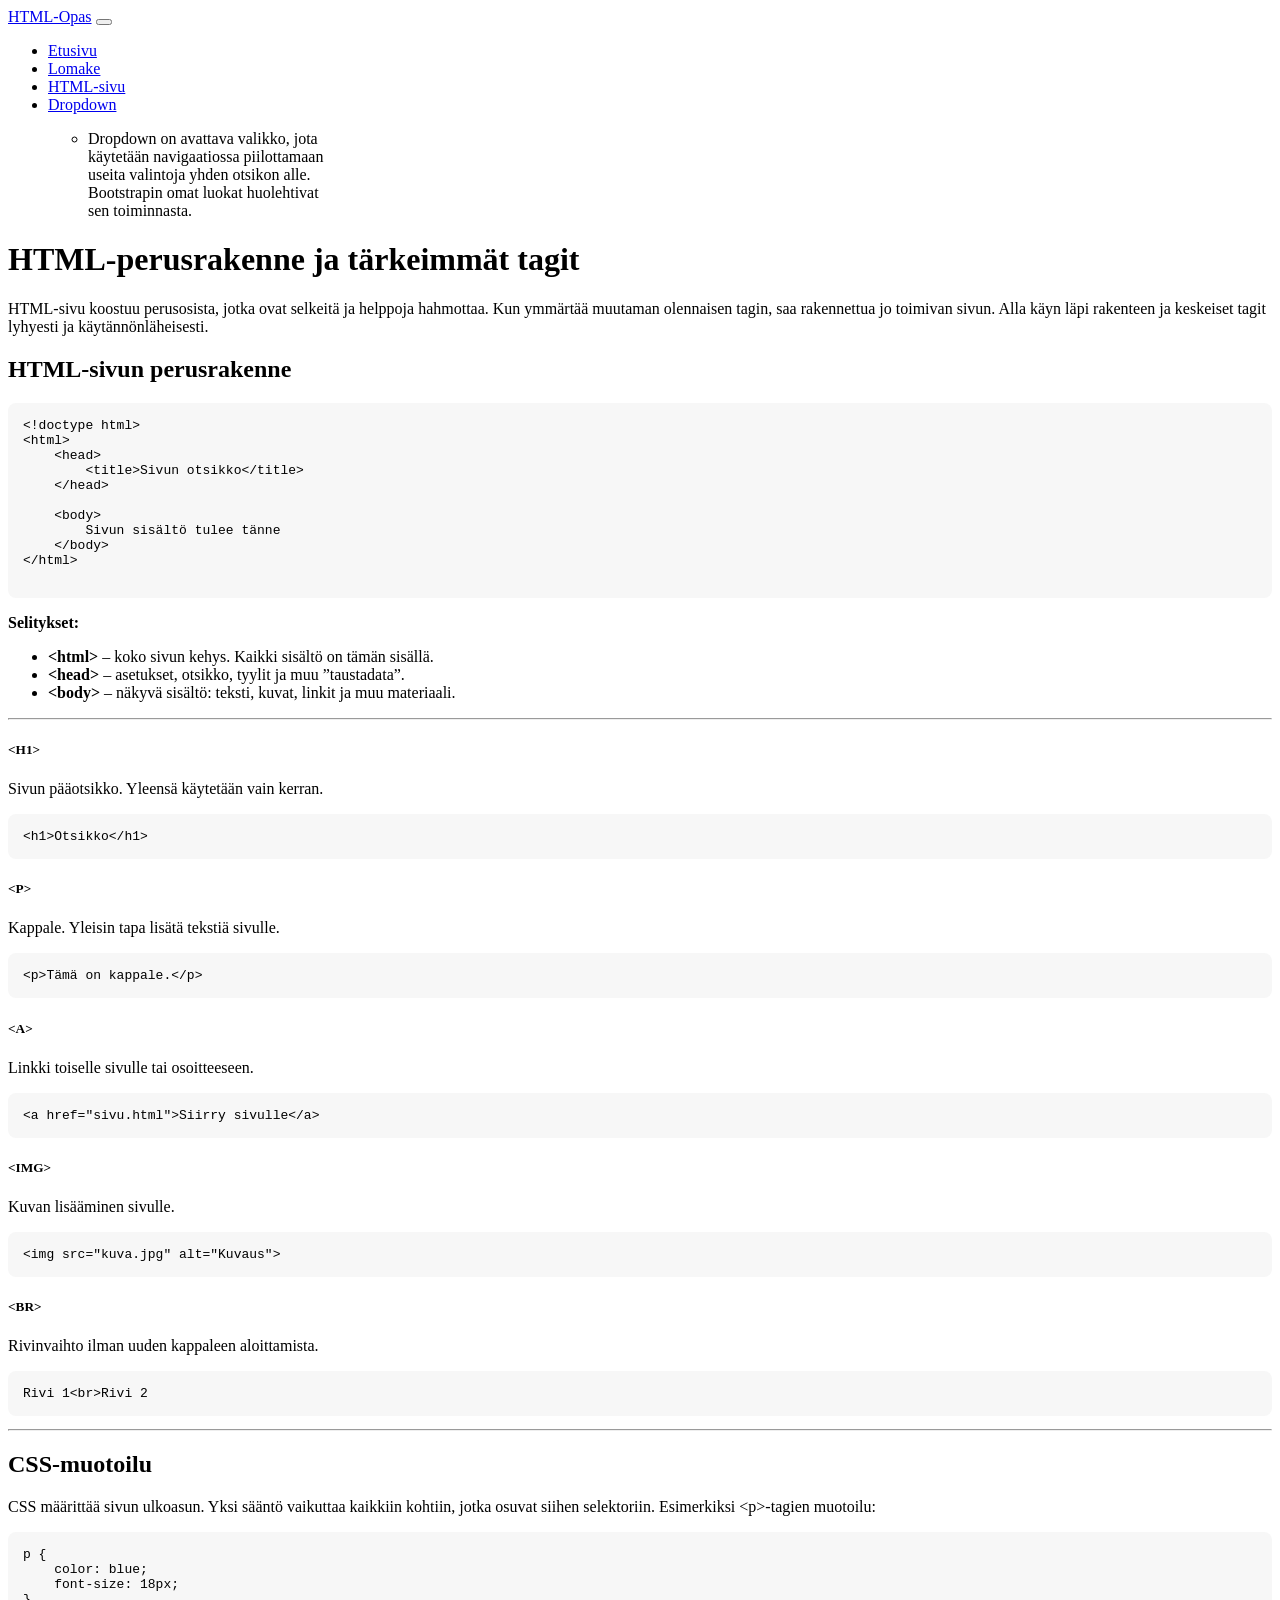
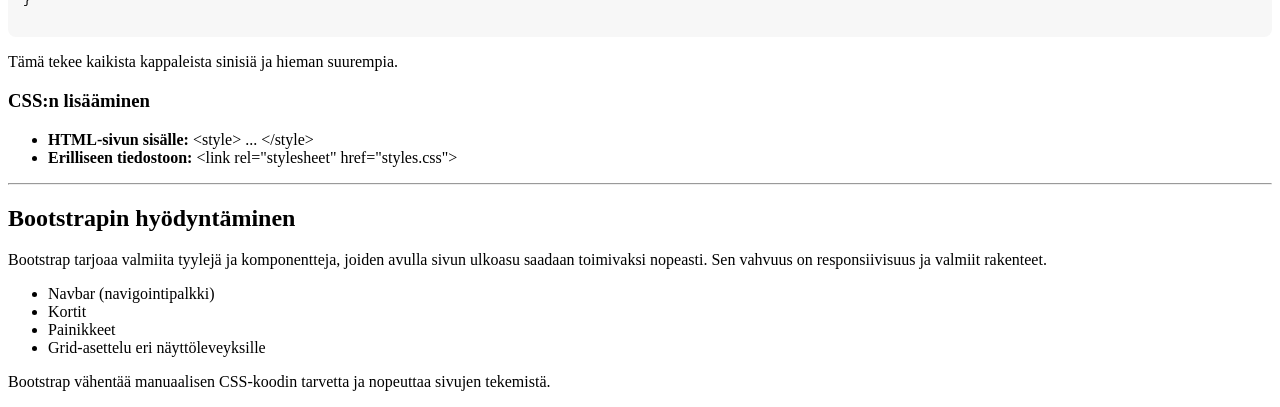
==== commit b98418f1: "Update index.html" ====
--- a/bootsrap/index.html
+++ b/bootsrap/index.html
@@ -1,13 +1,12 @@
-<!doctype html>
-<html lang="fi">
-
-<head>
+<!DOCTYPE html>
+<html lang="fi"><head>
+<meta http-equiv="content-type" content="text/html; charset=UTF-8">
     <meta charset="utf-8">
     <meta name="viewport" content="width=device-width, initial-scale=1">
     <title>HTML-opetussivu</title>
 
     <!-- Bootstrap CSS -->
-    <link href="https://cdn.jsdelivr.net/npm/bootstrap@5.3.8/dist/css/bootstrap.min.css" rel="stylesheet">
+    <link href="HTML-opetussivu_files/bootstrap.min.css" rel="stylesheet">
 
     <style>
         pre {
@@ -20,13 +19,14 @@
 
 <body>
 
-    <!-- NAVIGOINTIPALKKI -->
+    <!-- NAVIGOINTIPALKki -->
     <nav class="navbar navbar-expand-lg navbar-dark bg-dark">
         <div class="container">
 
-            <a class="navbar-brand" href="https://guoppi.github.io/Webteknologiat26/">HTML-Opas</a>
-
-            <button class="navbar-toggler" type="button" data-bs-toggle="collapse" data-bs-target="#navbar">
+            <a class="navbar-brand" href="#">HTML-Opas</a>
+
+            <!-- TÄMÄ KORJATTU! -->
+            <button class="navbar-toggler" type="button" data-bs-toggle="collapse" data-bs-target="#navbar" aria-controls="navbar" aria-expanded="false" aria-label="Toggle navigation">
                 <span class="navbar-toggler-icon"></span>
             </button>
 
@@ -35,35 +35,32 @@
                 <ul class="navbar-nav me-auto">
 
                     <li class="nav-item">
-                        <a class="nav-link" href="https://guoppi.github.io/Webteknologiat26/">Etusivu</a>
+                        <a class="nav-link" href="https://guoppi.github.io/Webteknologiat26/bootsrap/index.html">Etusivu</a>
                     </li>
 
                     <li class="nav-item">
-                        <a class="nav-link" href="https://guoppi.github.io/Webteknologiat26/lomake.html">Lomake</a>
+                        <a class="nav-link" href="https://guoppi.github.io/Webteknologiat26/bootsrap/lomake.html">Lomake</a>
                     </li>
 
                     <li class="nav-item">
-                        <a class="nav-link" href="https://guoppi.github.io/Webteknologiat26/html.html">HTML-sivu</a>
-                    </li>
-
+                        <a class="nav-link" href="https://guoppi.github.io/Webteknologiat26/bootsrap/html.html">HTML-sivu</a>
+                    </li>
                     <li class="nav-item dropdown">
-                        <a class="nav-link dropdown-toggle" href="#" id="dropdownMenu" role="button"
-                            data-bs-toggle="dropdown">
+                        <a class="nav-link dropdown-toggle" href="#" id="dropdownMenu" role="button" data-bs-toggle="dropdown" aria-expanded="false">
                             Dropdown
                         </a>
 
-                        <ul class="dropdown-menu">
+                        <ul class="dropdown-menu" aria-labelledby="dropdownMenu">
                             <li>
                                 <p class="dropdown-item-text" style="white-space: normal; max-width: 250px;">
                                     Dropdown on avattava valikko, jota käytetään navigaatiossa piilottamaan useita
-                                    valintoja yhden otsikon alle.
+                                    valintoja yhden otsikon alle. Bootstrapin omat luokat huolehtivat sen toiminnasta.
                                 </p>
                             </li>
                         </ul>
                     </li>
 
-                </ul>
-            </div>
+            </ul></div>
         </div>
     </nav>
 
@@ -74,13 +71,14 @@
 
         <p>
             HTML-sivu koostuu perusosista, jotka ovat selkeitä ja helppoja hahmottaa.
-        </p>
-
-        <!-- PERUSRAKENNE -->
+            Kun ymmärtää muutaman olennaisen tagin, saa rakennettua jo toimivan sivun.
+            Alla käyn läpi rakenteen ja keskeiset tagit lyhyesti ja käytännönläheisesti.
+        </p>
+
+        <!-- HTML-perusrakenne -->
         <h2>HTML-sivun perusrakenne</h2>
 
-        <pre>
-&lt;!doctype html&gt;
+        <pre>&lt;!doctype html&gt;
 &lt;html&gt;
     &lt;head&gt;
         &lt;title&gt;Sivun otsikko&lt;/title&gt;
@@ -92,22 +90,23 @@
 &lt;/html&gt;
         </pre>
 
+        <p><strong>Selitykset:</strong></p>
         <ul>
-            <li><strong>&lt;html&gt;</strong> – koko sivu</li>
-            <li><strong>&lt;head&gt;</strong> – asetukset</li>
-            <li><strong>&lt;body&gt;</strong> – näkyvä sisältö</li>
+            <li><strong>&lt;html&gt;</strong> – koko sivun kehys. Kaikki sisältö on tämän sisällä.</li>
+            <li><strong>&lt;head&gt;</strong> – asetukset, otsikko, tyylit ja muu ”taustadata”.</li>
+            <li><strong>&lt;body&gt;</strong> – näkyvä sisältö: teksti, kuvat, linkit ja muu materiaali.</li>
         </ul>
 
         <hr>
 
-        <!-- TAGIT -->
+        <!-- Kortit tageille -->
         <div class="row row-cols-1 row-cols-md-2 g-4">
 
             <div class="col">
                 <div class="card h-100">
                     <div class="card-body">
-                        <h5>&lt;h1&gt;</h5>
-                        <p>Pääotsikko</p>
+                        <h5 class="card-title">&lt;H1&gt;</h5>
+                        <p class="card-text">Sivun pääotsikko. Yleensä käytetään vain kerran.</p>
                         <pre>&lt;h1&gt;Otsikko&lt;/h1&gt;</pre>
                     </div>
                 </div>
@@ -116,40 +115,38 @@
             <div class="col">
                 <div class="card h-100">
                     <div class="card-body">
-                        <h5>&lt;p&gt;</h5>
-                        <p>Kappale</p>
-                        <pre>&lt;p&gt;Tekstiä&lt;/p&gt;</pre>
-                    </div>
-                </div>
-            </div>
-
-            <div class="col">
-                <div class="card h-100">
-                    <div class="card-body">
-                        <h5>&lt;a&gt;</h5>
-                        <p>Linkki</p>
-                        <pre>&lt;a href="https://www.google.com"&gt;Google&lt;/a&gt;</pre>
-                        <a href="https://www.google.com" target="_blank">Testaa linkki</a>
-                    </div>
-                </div>
-            </div>
-
-            <div class="col">
-                <div class="card h-100">
-                    <div class="card-body">
-                        <h5>&lt;img&gt;</h5>
-                        <p>Kuva</p>
-                        <pre>&lt;img src="kuva.jpg" alt="Kuva"&gt;</pre>
-                        <img src="https://picsum.photos/200" class="img-fluid mt-2">
-                    </div>
-                </div>
-            </div>
-
-            <div class="col">
-                <div class="card h-100">
-                    <div class="card-body">
-                        <h5>&lt;br&gt;</h5>
-                        <p>Rivinvaihto</p>
+                        <h5 class="card-title">&lt;P&gt;</h5>
+                        <p class="card-text">Kappale. Yleisin tapa lisätä tekstiä sivulle.</p>
+                        <pre>&lt;p&gt;Tämä on kappale.&lt;/p&gt;</pre>
+                    </div>
+                </div>
+            </div>
+
+            <div class="col">
+                <div class="card h-100">
+                    <div class="card-body">
+                        <h5 class="card-title">&lt;A&gt;</h5>
+                        <p class="card-text">Linkki toiselle sivulle tai osoitteeseen.</p>
+                        <pre>&lt;a href="sivu.html"&gt;Siirry sivulle&lt;/a&gt;</pre>
+                    </div>
+                </div>
+            </div>
+
+            <div class="col">
+                <div class="card h-100">
+                    <div class="card-body">
+                        <h5 class="card-title">&lt;IMG&gt;</h5>
+                        <p class="card-text">Kuvan lisääminen sivulle.</p>
+                        <pre>&lt;img src="kuva.jpg" alt="Kuvaus"&gt;</pre>
+                    </div>
+                </div>
+            </div>
+
+            <div class="col">
+                <div class="card h-100">
+                    <div class="card-body">
+                        <h5 class="card-title">&lt;BR&gt;</h5>
+                        <p class="card-text">Rivinvaihto ilman uuden kappaleen aloittamista.</p>
                         <pre>Rivi 1&lt;br&gt;Rivi 2</pre>
                     </div>
                 </div>
@@ -157,45 +154,60 @@
 
         </div>
 
-        <hr>
-
-        <!-- CSS -->
+        <hr class="my-4">
+
+        <!-- CSS selitys -->
         <h2>CSS-muotoilu</h2>
 
-        <pre>
-p {
+        <p>
+            CSS määrittää sivun ulkoasun. Yksi sääntö vaikuttaa kaikkiin kohtiin, jotka osuvat siihen selektoriin.
+            Esimerkiksi &lt;p&gt;-tagien muotoilu:
+        </p>
+
+        <pre>p {
     color: blue;
     font-size: 18px;
 }
         </pre>
 
         <p>
-            CSS määrittää sivun ulkoasun. Sääntö vaikuttaa kaikkiin valittuihin elementteihin.
-        </p>
-
+            Tämä tekee kaikista kappaleista sinisiä ja hieman suurempia.
+        </p>
+
+        <h3>CSS:n lisääminen</h3>
         <ul>
-            <li>&lt;style&gt; sivun sisällä</li>
-            <li>Erillinen CSS-tiedosto</li>
+            <li><strong>HTML-sivun sisälle:</strong> &lt;style&gt; ... &lt;/style&gt;</li>
+            <li><strong>Erilliseen tiedostoon:</strong> &lt;link rel="stylesheet" href="styles.css"&gt;</li>
         </ul>
 
         <hr>
 
-        <!-- BOOTSTRAP -->
-        <h2>Bootstrap</h2>
-
-        <p>
-            Bootstrap on valmis CSS-kirjasto, joka nopeuttaa kehitystä.
+        <!-- Bootstrap selitys -->
+        <h2>Bootstrapin hyödyntäminen</h2>
+
+        <p>
+            Bootstrap tarjoaa valmiita tyylejä ja komponentteja, joiden avulla sivun ulkoasu saadaan toimivaksi
+            nopeasti.
+            Sen vahvuus on responsiivisuus ja valmiit rakenteet.
         </p>
 
         <ul>
-            <li>Navbar</li>
+            <li>Navbar (navigointipalkki)</li>
             <li>Kortit</li>
-            <li>Grid</li>
+            <li>Painikkeet</li>
+            <li>Grid-asettelu eri näyttöleveyksille</li>
         </ul>
 
+        <p>
+            Bootstrap vähentää manuaalisen CSS-koodin tarvetta ja nopeuttaa sivujen tekemistä.
+        </p>
+
     </div>
 
-    <script src="https://cdn.jsdelivr.net/npm/bootstrap@5.3.8/dist/js/bootstrap.bundle.min.js"></script>
-
-</body>
-</html>
+    <!-- Bootstrap JS -->
+    <script src="HTML-opetussivu_files/bootstrap.bundle.min.js"></script>
+
+
+
+
+</body></html>
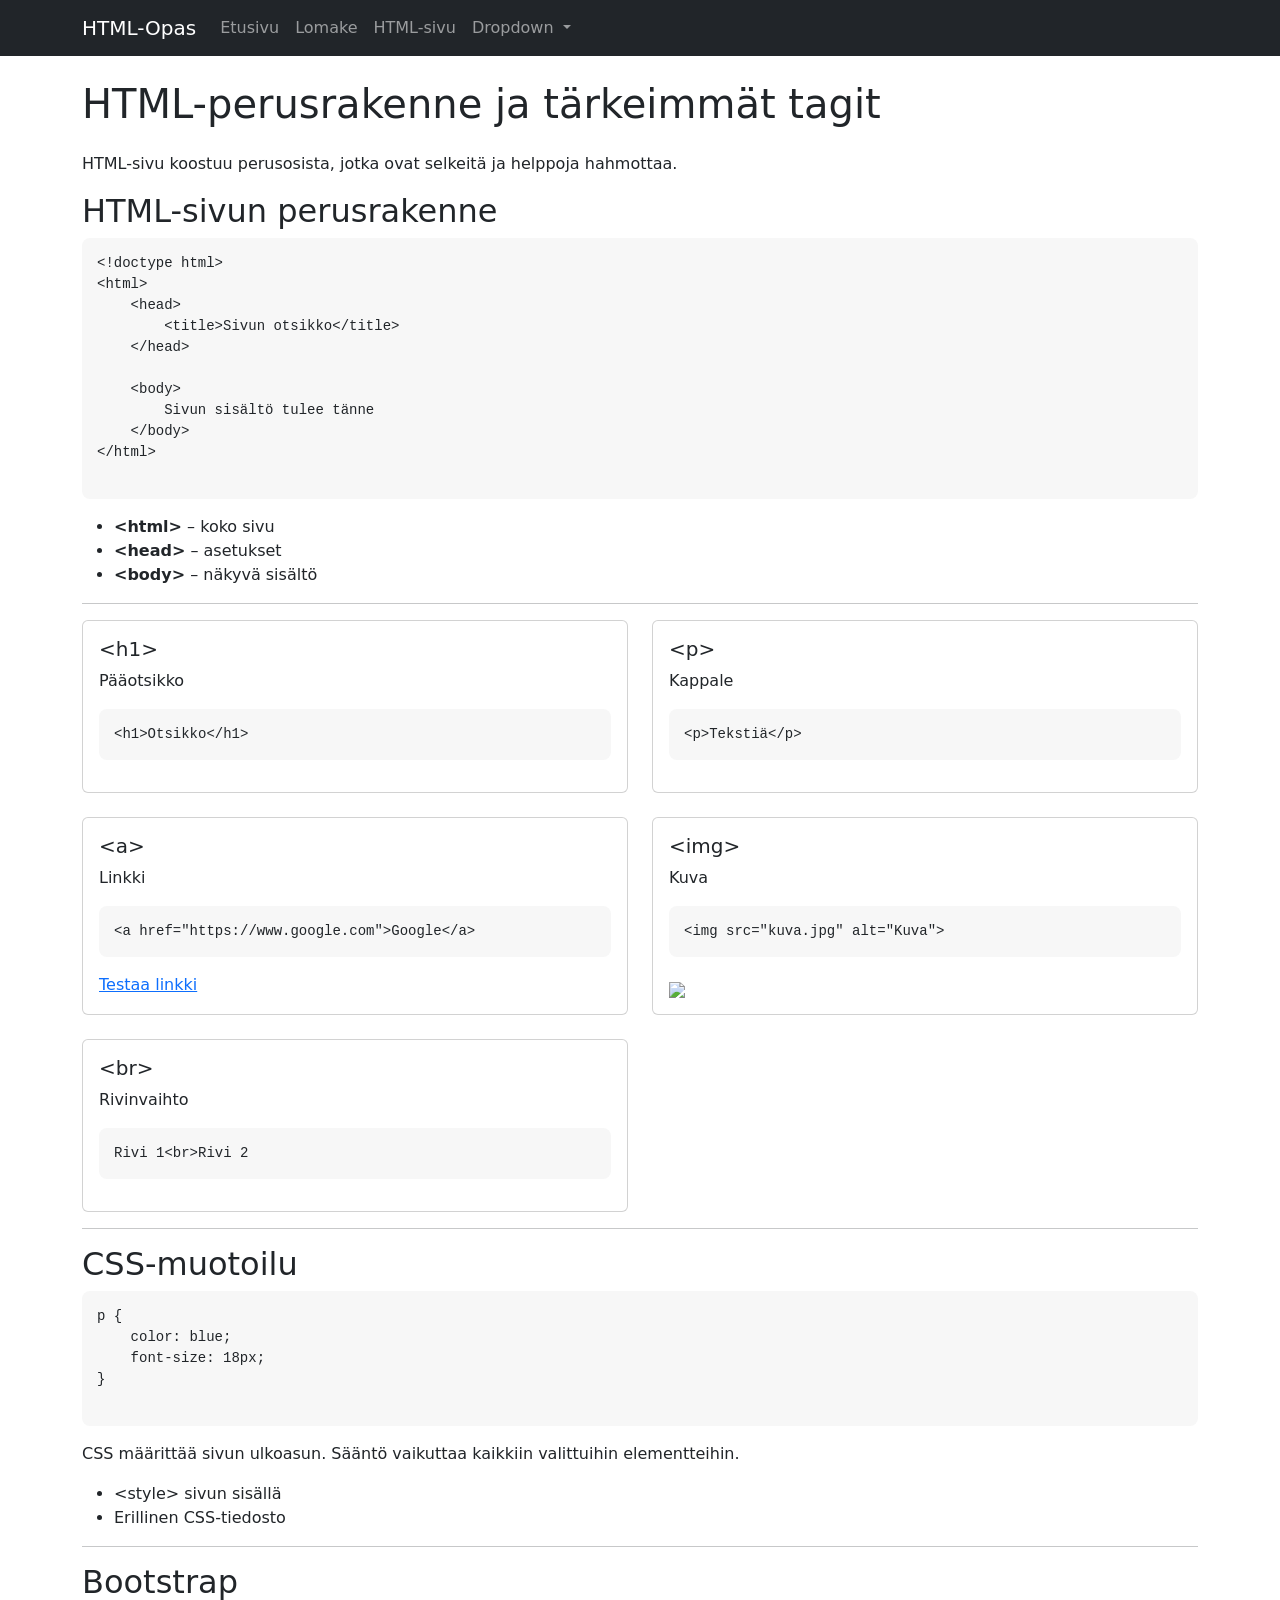
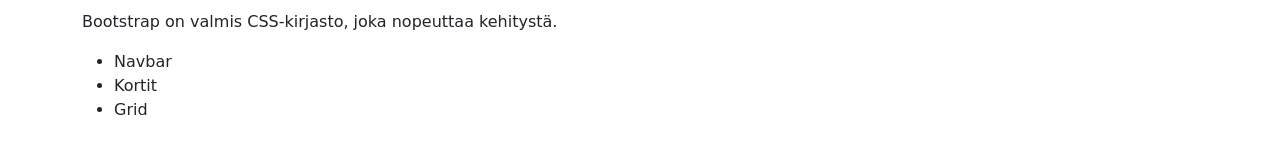
==== commit c76f6e29: "Refactor index.html for Bootstrap and content updates Updated HTML structure and Bootstrap integrati" ====
--- a/bootsrap/index.html
+++ b/bootsrap/index.html
@@ -1,12 +1,16 @@
-<!DOCTYPE html>
-<html lang="fi"><head>
-<meta http-equiv="content-type" content="text/html; charset=UTF-8">
+<!doctype html>
+<html lang="fi">
+
+<head>
     <meta charset="utf-8">
     <meta name="viewport" content="width=device-width, initial-scale=1">
     <title>HTML-opetussivu</title>
 
     <!-- Bootstrap CSS -->
-    <link href="HTML-opetussivu_files/bootstrap.min.css" rel="stylesheet">
+  <link href="https://cdn.jsdelivr.net/npm/bootstrap@5.1.3/dist/css/boo
+tstrap.min.css" rel="stylesheet" integrity="sha384-
+1BmE4kWBq78iYhFldvKuhfTAU6auU8tT94WrHftjDbrCEXSU1oBoqyl2QvZ6jIW
+3" crossorigin="anonymous">
 
     <style>
         pre {
@@ -19,14 +23,13 @@
 
 <body>
 
-    <!-- NAVIGOINTIPALKki -->
+    <!-- NAVIGOINTIPALKKI -->
     <nav class="navbar navbar-expand-lg navbar-dark bg-dark">
         <div class="container">
 
-            <a class="navbar-brand" href="#">HTML-Opas</a>
-
-            <!-- TÄMÄ KORJATTU! -->
-            <button class="navbar-toggler" type="button" data-bs-toggle="collapse" data-bs-target="#navbar" aria-controls="navbar" aria-expanded="false" aria-label="Toggle navigation">
+            <a class="navbar-brand" href="https://guoppi.github.io/Webteknologiat26/">HTML-Opas</a>
+
+            <button class="navbar-toggler" type="button" data-bs-toggle="collapse" data-bs-target="#navbar">
                 <span class="navbar-toggler-icon"></span>
             </button>
 
@@ -35,32 +38,35 @@
                 <ul class="navbar-nav me-auto">
 
                     <li class="nav-item">
-                        <a class="nav-link" href="https://guoppi.github.io/Webteknologiat26/bootsrap/index.html">Etusivu</a>
+                        <a class="nav-link" href="https://guoppi.github.io/Webteknologiat26/">Etusivu</a>
                     </li>
 
                     <li class="nav-item">
-                        <a class="nav-link" href="https://guoppi.github.io/Webteknologiat26/bootsrap/lomake.html">Lomake</a>
+                        <a class="nav-link" href="https://guoppi.github.io/Webteknologiat26/lomake.html">Lomake</a>
                     </li>
 
                     <li class="nav-item">
-                        <a class="nav-link" href="https://guoppi.github.io/Webteknologiat26/bootsrap/html.html">HTML-sivu</a>
-                    </li>
+                        <a class="nav-link" href="https://guoppi.github.io/Webteknologiat26/html.html">HTML-sivu</a>
+                    </li>
+
                     <li class="nav-item dropdown">
-                        <a class="nav-link dropdown-toggle" href="#" id="dropdownMenu" role="button" data-bs-toggle="dropdown" aria-expanded="false">
+                        <a class="nav-link dropdown-toggle" href="#" id="dropdownMenu" role="button"
+                            data-bs-toggle="dropdown">
                             Dropdown
                         </a>
 
-                        <ul class="dropdown-menu" aria-labelledby="dropdownMenu">
+                        <ul class="dropdown-menu">
                             <li>
                                 <p class="dropdown-item-text" style="white-space: normal; max-width: 250px;">
                                     Dropdown on avattava valikko, jota käytetään navigaatiossa piilottamaan useita
-                                    valintoja yhden otsikon alle. Bootstrapin omat luokat huolehtivat sen toiminnasta.
+                                    valintoja yhden otsikon alle.
                                 </p>
                             </li>
                         </ul>
                     </li>
 
-            </ul></div>
+                </ul>
+            </div>
         </div>
     </nav>
 
@@ -71,14 +77,13 @@
 
         <p>
             HTML-sivu koostuu perusosista, jotka ovat selkeitä ja helppoja hahmottaa.
-            Kun ymmärtää muutaman olennaisen tagin, saa rakennettua jo toimivan sivun.
-            Alla käyn läpi rakenteen ja keskeiset tagit lyhyesti ja käytännönläheisesti.
         </p>
 
-        <!-- HTML-perusrakenne -->
+        <!-- PERUSRAKENNE -->
         <h2>HTML-sivun perusrakenne</h2>
 
-        <pre>&lt;!doctype html&gt;
+        <pre>
+&lt;!doctype html&gt;
 &lt;html&gt;
     &lt;head&gt;
         &lt;title&gt;Sivun otsikko&lt;/title&gt;
@@ -90,23 +95,22 @@
 &lt;/html&gt;
         </pre>
 
-        <p><strong>Selitykset:</strong></p>
         <ul>
-            <li><strong>&lt;html&gt;</strong> – koko sivun kehys. Kaikki sisältö on tämän sisällä.</li>
-            <li><strong>&lt;head&gt;</strong> – asetukset, otsikko, tyylit ja muu ”taustadata”.</li>
-            <li><strong>&lt;body&gt;</strong> – näkyvä sisältö: teksti, kuvat, linkit ja muu materiaali.</li>
+            <li><strong>&lt;html&gt;</strong> – koko sivu</li>
+            <li><strong>&lt;head&gt;</strong> – asetukset</li>
+            <li><strong>&lt;body&gt;</strong> – näkyvä sisältö</li>
         </ul>
 
         <hr>
 
-        <!-- Kortit tageille -->
+        <!-- TAGIT -->
         <div class="row row-cols-1 row-cols-md-2 g-4">
 
             <div class="col">
                 <div class="card h-100">
                     <div class="card-body">
-                        <h5 class="card-title">&lt;H1&gt;</h5>
-                        <p class="card-text">Sivun pääotsikko. Yleensä käytetään vain kerran.</p>
+                        <h5>&lt;h1&gt;</h5>
+                        <p>Pääotsikko</p>
                         <pre>&lt;h1&gt;Otsikko&lt;/h1&gt;</pre>
                     </div>
                 </div>
@@ -115,38 +119,40 @@
             <div class="col">
                 <div class="card h-100">
                     <div class="card-body">
-                        <h5 class="card-title">&lt;P&gt;</h5>
-                        <p class="card-text">Kappale. Yleisin tapa lisätä tekstiä sivulle.</p>
-                        <pre>&lt;p&gt;Tämä on kappale.&lt;/p&gt;</pre>
-                    </div>
-                </div>
-            </div>
-
-            <div class="col">
-                <div class="card h-100">
-                    <div class="card-body">
-                        <h5 class="card-title">&lt;A&gt;</h5>
-                        <p class="card-text">Linkki toiselle sivulle tai osoitteeseen.</p>
-                        <pre>&lt;a href="sivu.html"&gt;Siirry sivulle&lt;/a&gt;</pre>
-                    </div>
-                </div>
-            </div>
-
-            <div class="col">
-                <div class="card h-100">
-                    <div class="card-body">
-                        <h5 class="card-title">&lt;IMG&gt;</h5>
-                        <p class="card-text">Kuvan lisääminen sivulle.</p>
-                        <pre>&lt;img src="kuva.jpg" alt="Kuvaus"&gt;</pre>
-                    </div>
-                </div>
-            </div>
-
-            <div class="col">
-                <div class="card h-100">
-                    <div class="card-body">
-                        <h5 class="card-title">&lt;BR&gt;</h5>
-                        <p class="card-text">Rivinvaihto ilman uuden kappaleen aloittamista.</p>
+                        <h5>&lt;p&gt;</h5>
+                        <p>Kappale</p>
+                        <pre>&lt;p&gt;Tekstiä&lt;/p&gt;</pre>
+                    </div>
+                </div>
+            </div>
+
+            <div class="col">
+                <div class="card h-100">
+                    <div class="card-body">
+                        <h5>&lt;a&gt;</h5>
+                        <p>Linkki</p>
+                        <pre>&lt;a href="https://www.google.com"&gt;Google&lt;/a&gt;</pre>
+                        <a href="https://www.google.com" target="_blank">Testaa linkki</a>
+                    </div>
+                </div>
+            </div>
+
+            <div class="col">
+                <div class="card h-100">
+                    <div class="card-body">
+                        <h5>&lt;img&gt;</h5>
+                        <p>Kuva</p>
+                        <pre>&lt;img src="kuva.jpg" alt="Kuva"&gt;</pre>
+                        <img src="https://picsum.photos/200" class="img-fluid mt-2">
+                    </div>
+                </div>
+            </div>
+
+            <div class="col">
+                <div class="card h-100">
+                    <div class="card-body">
+                        <h5>&lt;br&gt;</h5>
+                        <p>Rivinvaihto</p>
                         <pre>Rivi 1&lt;br&gt;Rivi 2</pre>
                     </div>
                 </div>
@@ -154,60 +160,48 @@
 
         </div>
 
-        <hr class="my-4">
-
-        <!-- CSS selitys -->
+        <hr>
+
+        <!-- CSS -->
         <h2>CSS-muotoilu</h2>
 
-        <p>
-            CSS määrittää sivun ulkoasun. Yksi sääntö vaikuttaa kaikkiin kohtiin, jotka osuvat siihen selektoriin.
-            Esimerkiksi &lt;p&gt;-tagien muotoilu:
-        </p>
-
-        <pre>p {
+        <pre>
+p {
     color: blue;
     font-size: 18px;
 }
         </pre>
 
         <p>
-            Tämä tekee kaikista kappaleista sinisiä ja hieman suurempia.
+            CSS määrittää sivun ulkoasun. Sääntö vaikuttaa kaikkiin valittuihin elementteihin.
         </p>
 
-        <h3>CSS:n lisääminen</h3>
         <ul>
-            <li><strong>HTML-sivun sisälle:</strong> &lt;style&gt; ... &lt;/style&gt;</li>
-            <li><strong>Erilliseen tiedostoon:</strong> &lt;link rel="stylesheet" href="styles.css"&gt;</li>
+            <li>&lt;style&gt; sivun sisällä</li>
+            <li>Erillinen CSS-tiedosto</li>
         </ul>
 
         <hr>
 
-        <!-- Bootstrap selitys -->
-        <h2>Bootstrapin hyödyntäminen</h2>
+        <!-- BOOTSTRAP -->
+        <h2>Bootstrap</h2>
 
         <p>
-            Bootstrap tarjoaa valmiita tyylejä ja komponentteja, joiden avulla sivun ulkoasu saadaan toimivaksi
-            nopeasti.
-            Sen vahvuus on responsiivisuus ja valmiit rakenteet.
+            Bootstrap on valmis CSS-kirjasto, joka nopeuttaa kehitystä.
         </p>
 
         <ul>
-            <li>Navbar (navigointipalkki)</li>
+            <li>Navbar</li>
             <li>Kortit</li>
-            <li>Painikkeet</li>
-            <li>Grid-asettelu eri näyttöleveyksille</li>
+            <li>Grid</li>
         </ul>
 
-        <p>
-            Bootstrap vähentää manuaalisen CSS-koodin tarvetta ja nopeuttaa sivujen tekemistä.
-        </p>
-
     </div>
 
-    <!-- Bootstrap JS -->
-    <script src="HTML-opetussivu_files/bootstrap.bundle.min.js"></script>
-
-
-
-
-</body></html>
+  <script src="https://cdn.jsdelivr.net/npm/bootstrap@5.1.3/dist/js/boots
+trap.bundle.min.js" integrity="sha384-
+ka7Sk0Gln4gmtz2MlQnikT1wXgYsOg+OMhuP+IlRH9sENBO0LRn5q+8nbTov4+1
+p" crossorigin="anonymous"></script>
+
+</body>
+</html>
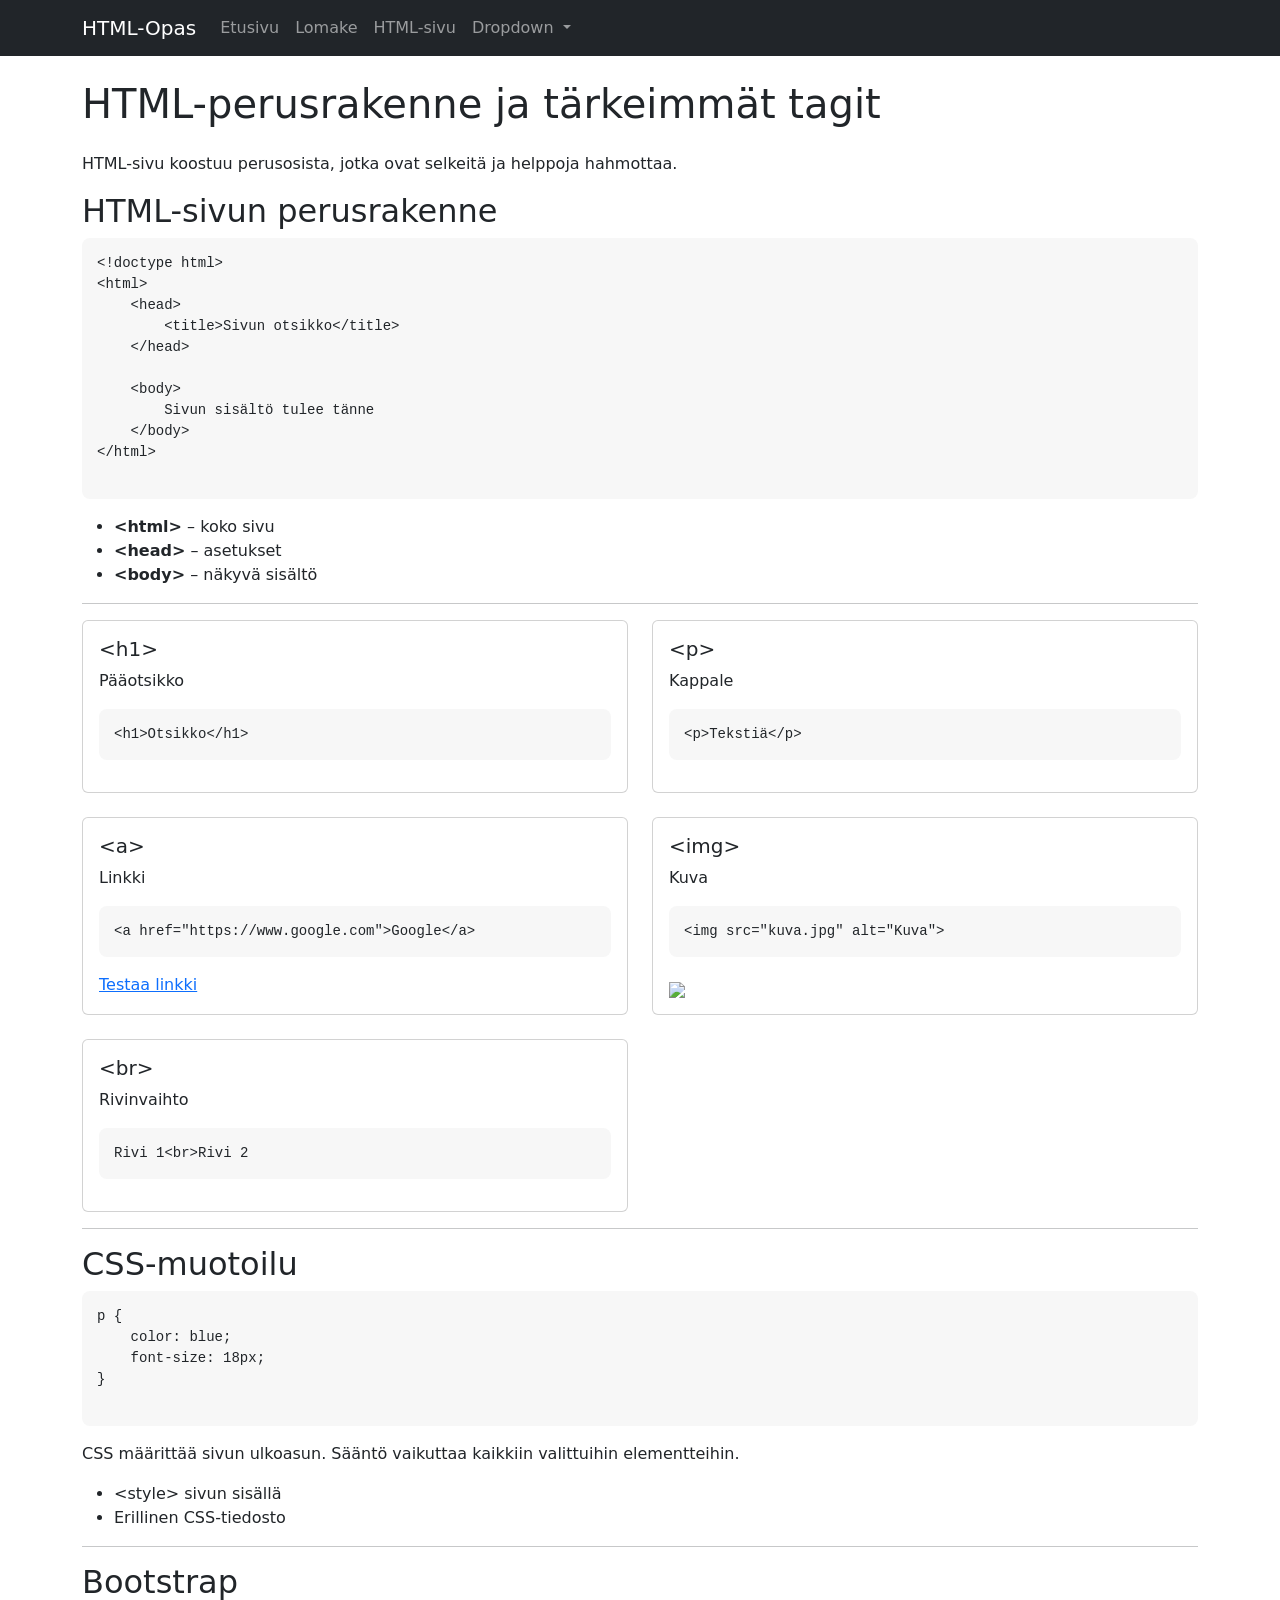
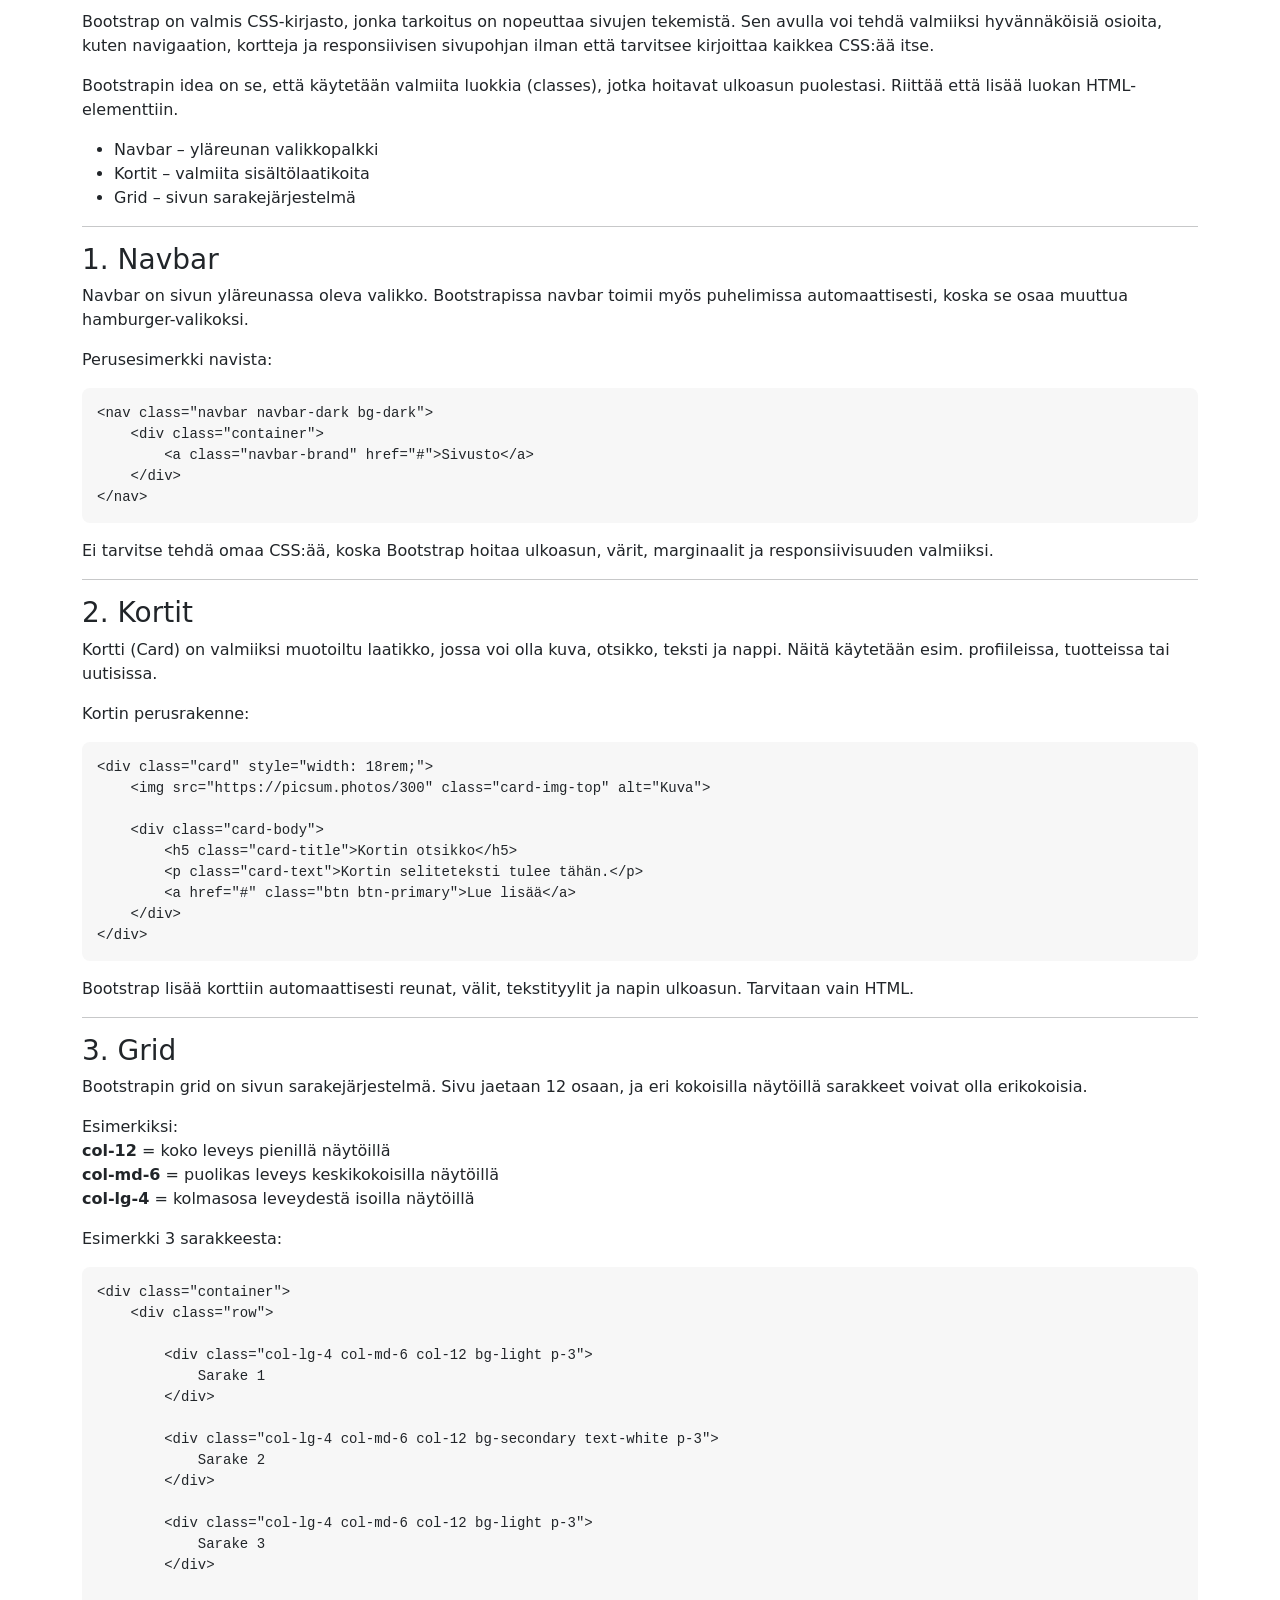
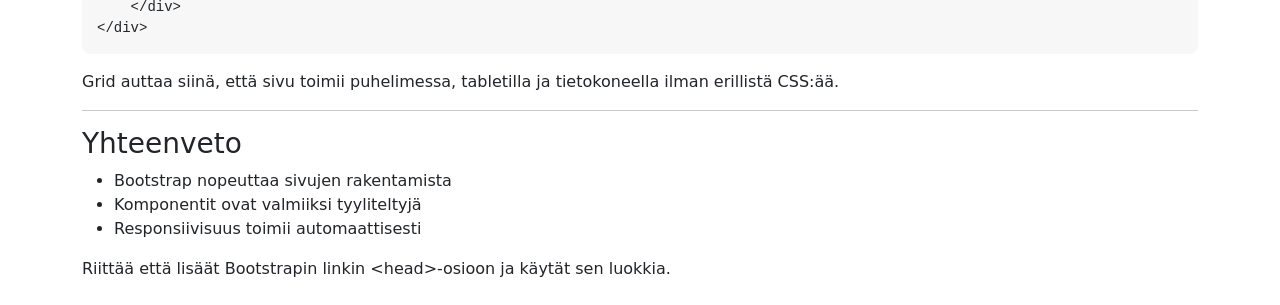
==== commit 3547686c: "Revise Bootstrap tutorial page with detailed content Updated the HTML structure and content for the " ====
--- a/bootsrap/index.html
+++ b/bootsrap/index.html
@@ -7,7 +7,7 @@
     <title>HTML-opetussivu</title>
 
     <!-- Bootstrap CSS -->
-  <link href="https://cdn.jsdelivr.net/npm/bootstrap@5.1.3/dist/css/boo
+    <link href="https://cdn.jsdelivr.net/npm/bootstrap@5.1.3/dist/css/boo
 tstrap.min.css" rel="stylesheet" integrity="sha384-
 1BmE4kWBq78iYhFldvKuhfTAU6auU8tT94WrHftjDbrCEXSU1oBoqyl2QvZ6jIW
 3" crossorigin="anonymous">
@@ -187,21 +187,142 @@
         <h2>Bootstrap</h2>
 
         <p>
-            Bootstrap on valmis CSS-kirjasto, joka nopeuttaa kehitystä.
+            Bootstrap on valmis CSS-kirjasto, jonka tarkoitus on nopeuttaa sivujen tekemistä.
+            Sen avulla voi tehdä valmiiksi hyvännäköisiä osioita, kuten navigaation, kortteja
+            ja responsiivisen sivupohjan ilman että tarvitsee kirjoittaa kaikkea CSS:ää itse.
+        </p>
+
+        <p>
+            Bootstrapin idea on se, että käytetään valmiita luokkia (classes), jotka hoitavat
+            ulkoasun puolestasi. Riittää että lisää luokan HTML-elementtiin.
         </p>
 
         <ul>
-            <li>Navbar</li>
-            <li>Kortit</li>
-            <li>Grid</li>
+            <li>Navbar – yläreunan valikkopalkki</li>
+            <li>Kortit – valmiita sisältölaatikoita</li>
+            <li>Grid – sivun sarakejärjestelmä</li>
         </ul>
 
+        <hr>
+
+        <!-- NAVBAR -->
+        <h3>1. Navbar</h3>
+
+        <p>
+            Navbar on sivun yläreunassa oleva valikko. Bootstrapissa navbar toimii myös
+            puhelimissa automaattisesti, koska se osaa muuttua hamburger-valikoksi.
+        </p>
+
+        <p>Perusesimerkki navista:</p>
+
+        <pre>
+&lt;nav class="navbar navbar-dark bg-dark"&gt;
+    &lt;div class="container"&gt;
+        &lt;a class="navbar-brand" href="#"&gt;Sivusto&lt;/a&gt;
+    &lt;/div&gt;
+&lt;/nav&gt;
+</pre>
+
+        <p>
+            Ei tarvitse tehdä omaa CSS:ää, koska Bootstrap hoitaa ulkoasun, värit,
+            marginaalit ja responsiivisuuden valmiiksi.
+        </p>
+
+        <hr>
+
+        <!-- KORTIT -->
+        <h3>2. Kortit</h3>
+
+        <p>
+            Kortti (Card) on valmiiksi muotoiltu laatikko, jossa voi olla kuva, otsikko,
+            teksti ja nappi. Näitä käytetään esim. profiileissa, tuotteissa tai uutisissa.
+        </p>
+
+        <p>Kortin perusrakenne:</p>
+
+        <pre>
+&lt;div class="card" style="width: 18rem;"&gt;
+    &lt;img src="https://picsum.photos/300" class="card-img-top" alt="Kuva"&gt;
+
+    &lt;div class="card-body"&gt;
+        &lt;h5 class="card-title"&gt;Kortin otsikko&lt;/h5&gt;
+        &lt;p class="card-text"&gt;Kortin seliteteksti tulee tähän.&lt;/p&gt;
+        &lt;a href="#" class="btn btn-primary"&gt;Lue lisää&lt;/a&gt;
+    &lt;/div&gt;
+&lt;/div&gt;
+</pre>
+
+        <p>
+            Bootstrap lisää korttiin automaattisesti reunat, välit, tekstityylit ja napin
+            ulkoasun. Tarvitaan vain HTML.
+        </p>
+
+        <hr>
+
+        <!-- GRID -->
+        <h3>3. Grid</h3>
+
+        <p>
+            Bootstrapin grid on sivun sarakejärjestelmä. Sivu jaetaan 12 osaan, ja
+            eri kokoisilla näytöillä sarakkeet voivat olla erikokoisia.
+        </p>
+
+        <p>
+            Esimerkiksi:<br>
+            <strong>col-12</strong> = koko leveys pienillä näytöillä<br>
+            <strong>col-md-6</strong> = puolikas leveys keskikokoisilla näytöillä<br>
+            <strong>col-lg-4</strong> = kolmasosa leveydestä isoilla näytöillä
+        </p>
+
+        <p>Esimerkki 3 sarakkeesta:</p>
+
+        <pre>
+&lt;div class="container"&gt;
+    &lt;div class="row"&gt;
+
+        &lt;div class="col-lg-4 col-md-6 col-12 bg-light p-3"&gt;
+            Sarake 1
+        &lt;/div&gt;
+
+        &lt;div class="col-lg-4 col-md-6 col-12 bg-secondary text-white p-3"&gt;
+            Sarake 2
+        &lt;/div&gt;
+
+        &lt;div class="col-lg-4 col-md-6 col-12 bg-light p-3"&gt;
+            Sarake 3
+        &lt;/div&gt;
+
+    &lt;/div&gt;
+&lt;/div&gt;
+</pre>
+
+        <p>
+            Grid auttaa siinä, että sivu toimii puhelimessa, tabletilla ja tietokoneella
+            ilman erillistä CSS:ää.
+        </p>
+
+        <hr>
+
+        <h3>Yhteenveto</h3>
+
+        <ul>
+            <li>Bootstrap nopeuttaa sivujen rakentamista</li>
+            <li>Komponentit ovat valmiiksi tyyliteltyjä</li>
+            <li>Responsiivisuus toimii automaattisesti</li>
+        </ul>
+
+        <p>
+            Riittää että lisäät Bootstrapin linkin &lt;head&gt;‑osioon ja käytät sen luokkia.
+        </p>
+
+
     </div>
 
-  <script src="https://cdn.jsdelivr.net/npm/bootstrap@5.1.3/dist/js/boots
+    <script src="https://cdn.jsdelivr.net/npm/bootstrap@5.1.3/dist/js/boots
 trap.bundle.min.js" integrity="sha384-
 ka7Sk0Gln4gmtz2MlQnikT1wXgYsOg+OMhuP+IlRH9sENBO0LRn5q+8nbTov4+1
 p" crossorigin="anonymous"></script>
 
 </body>
+
 </html>
